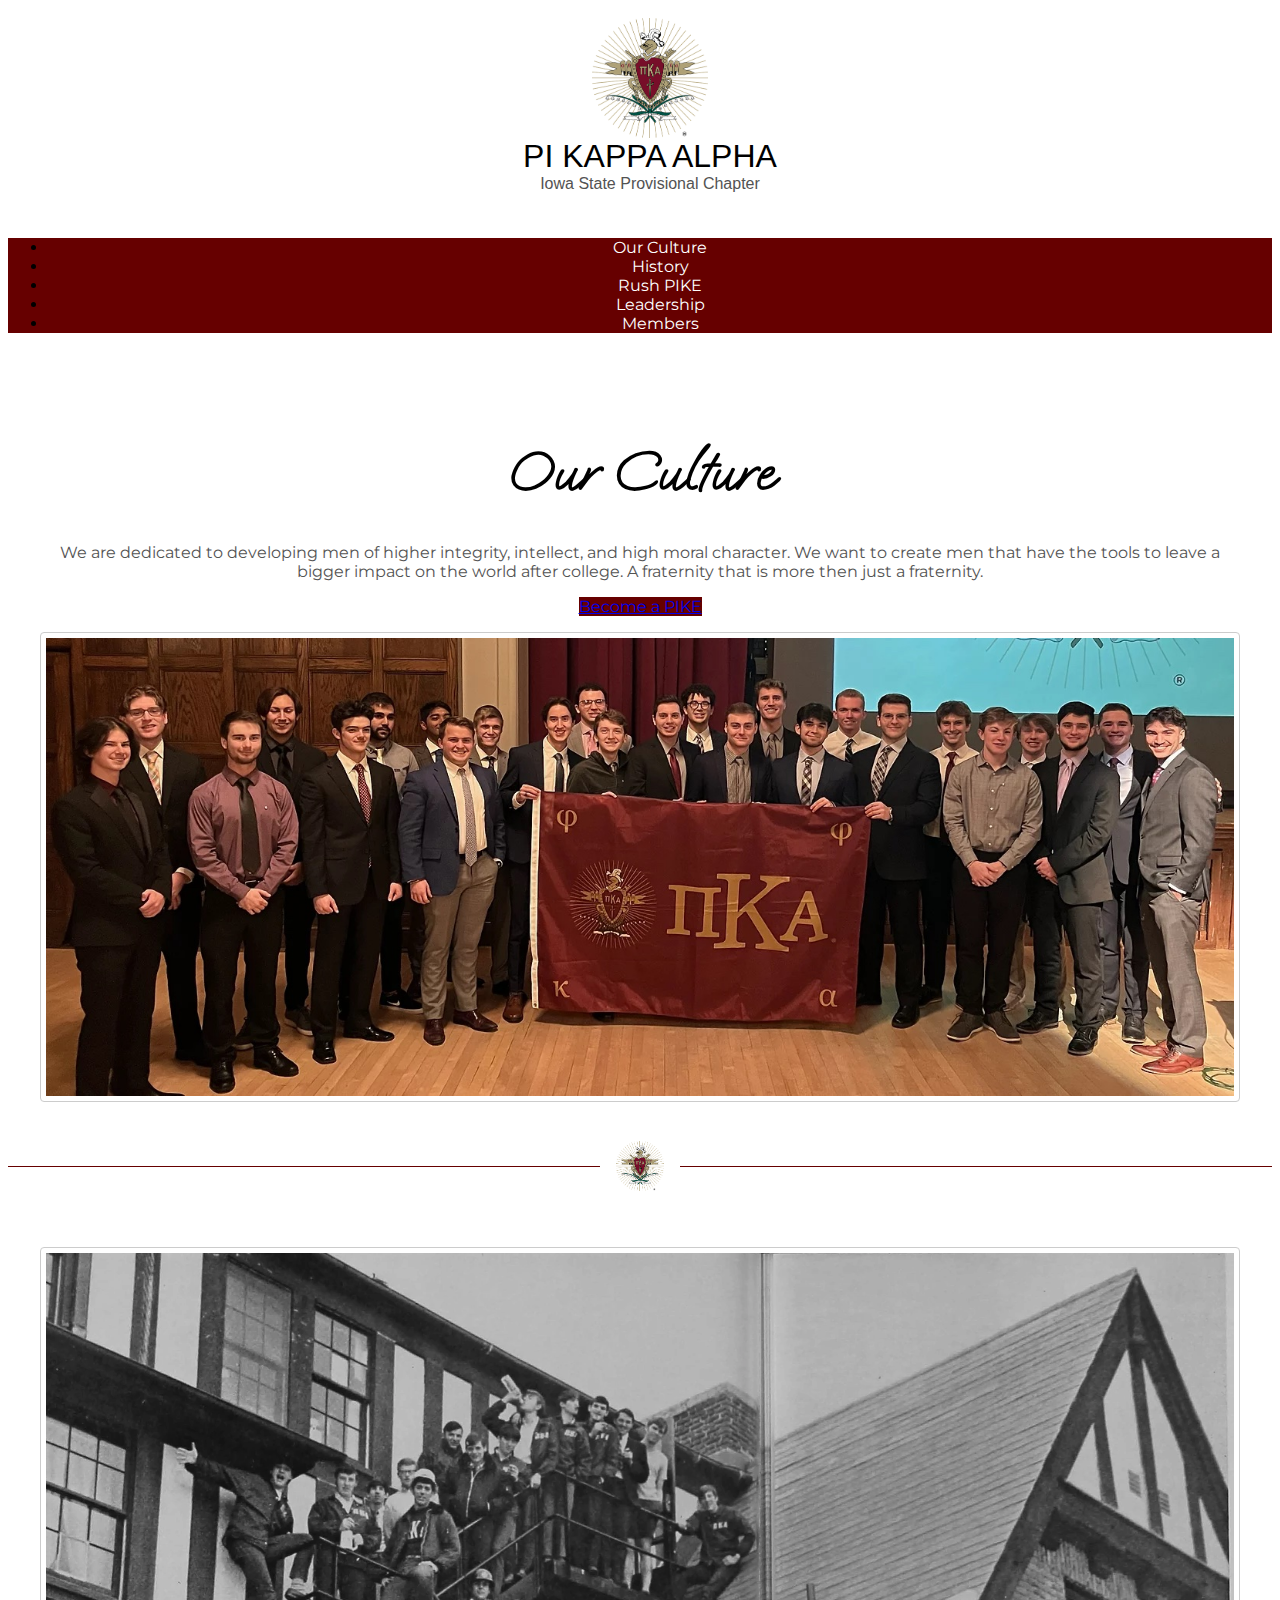
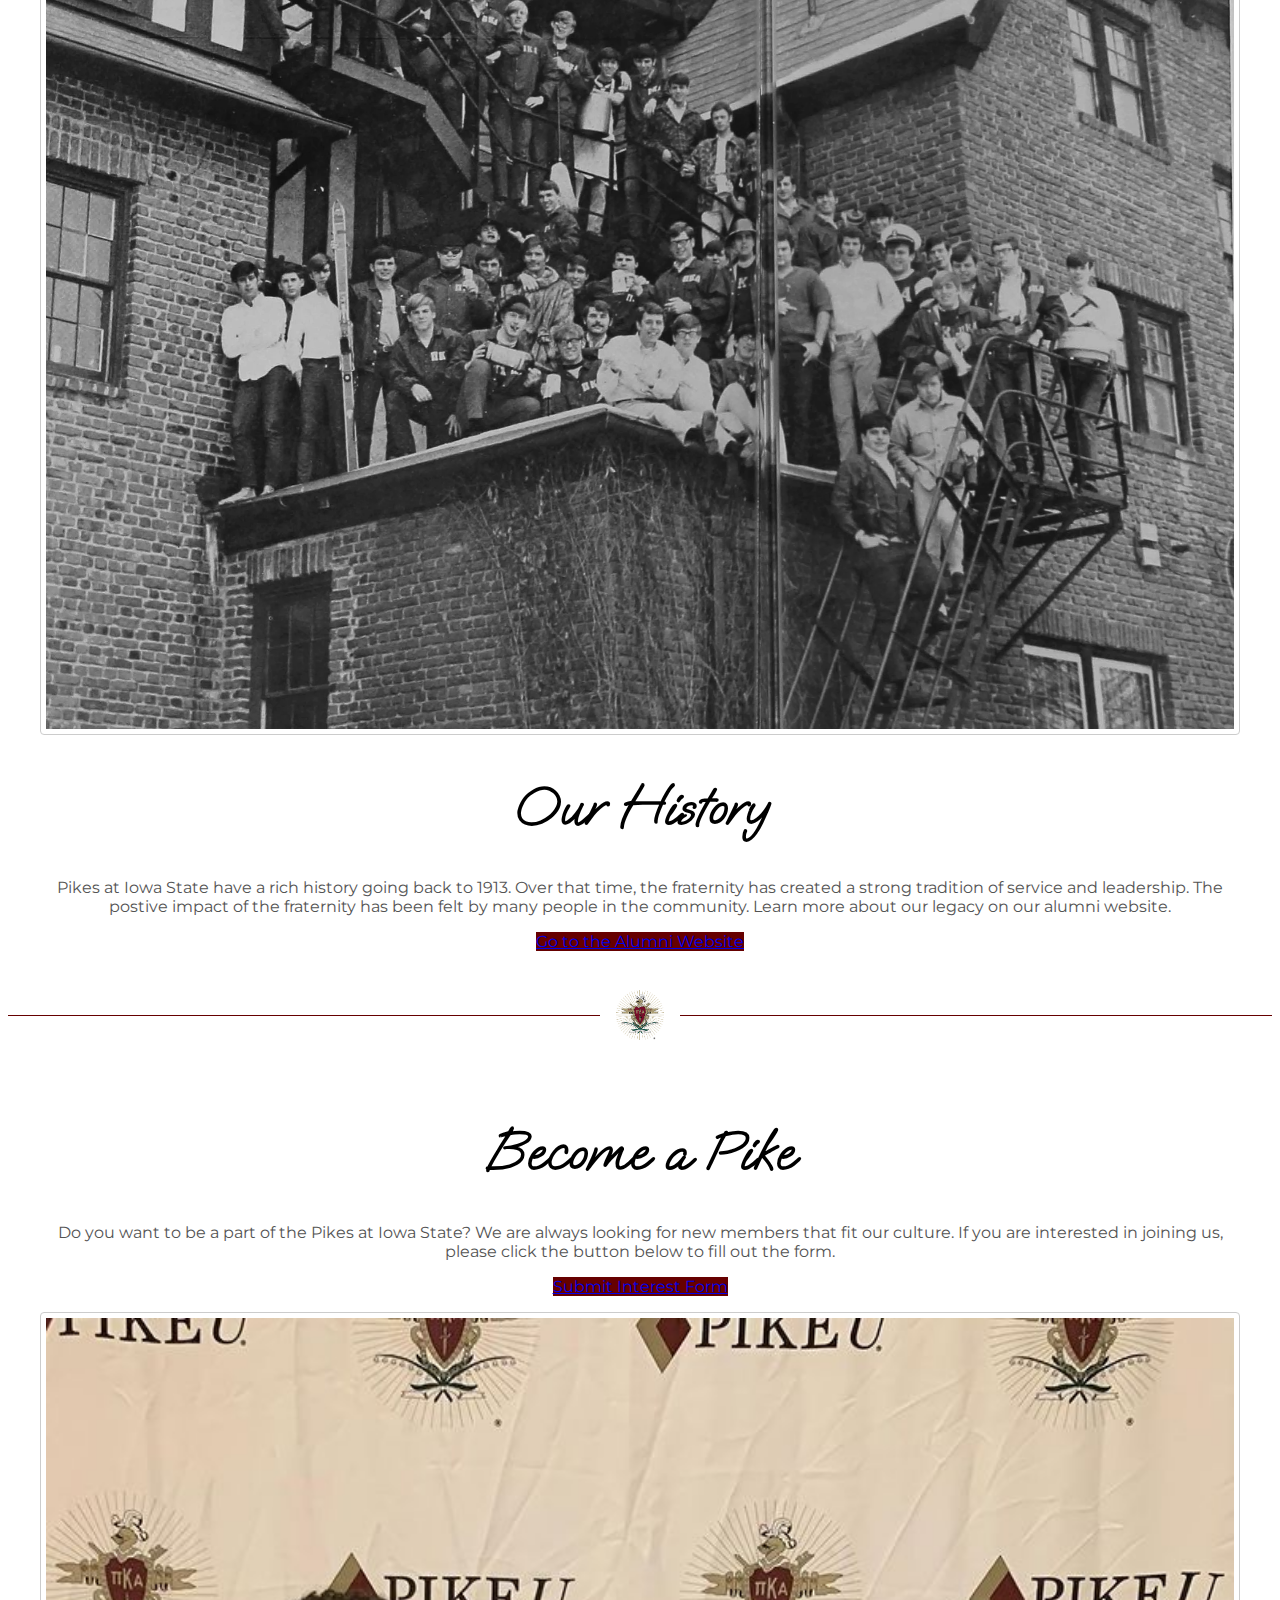
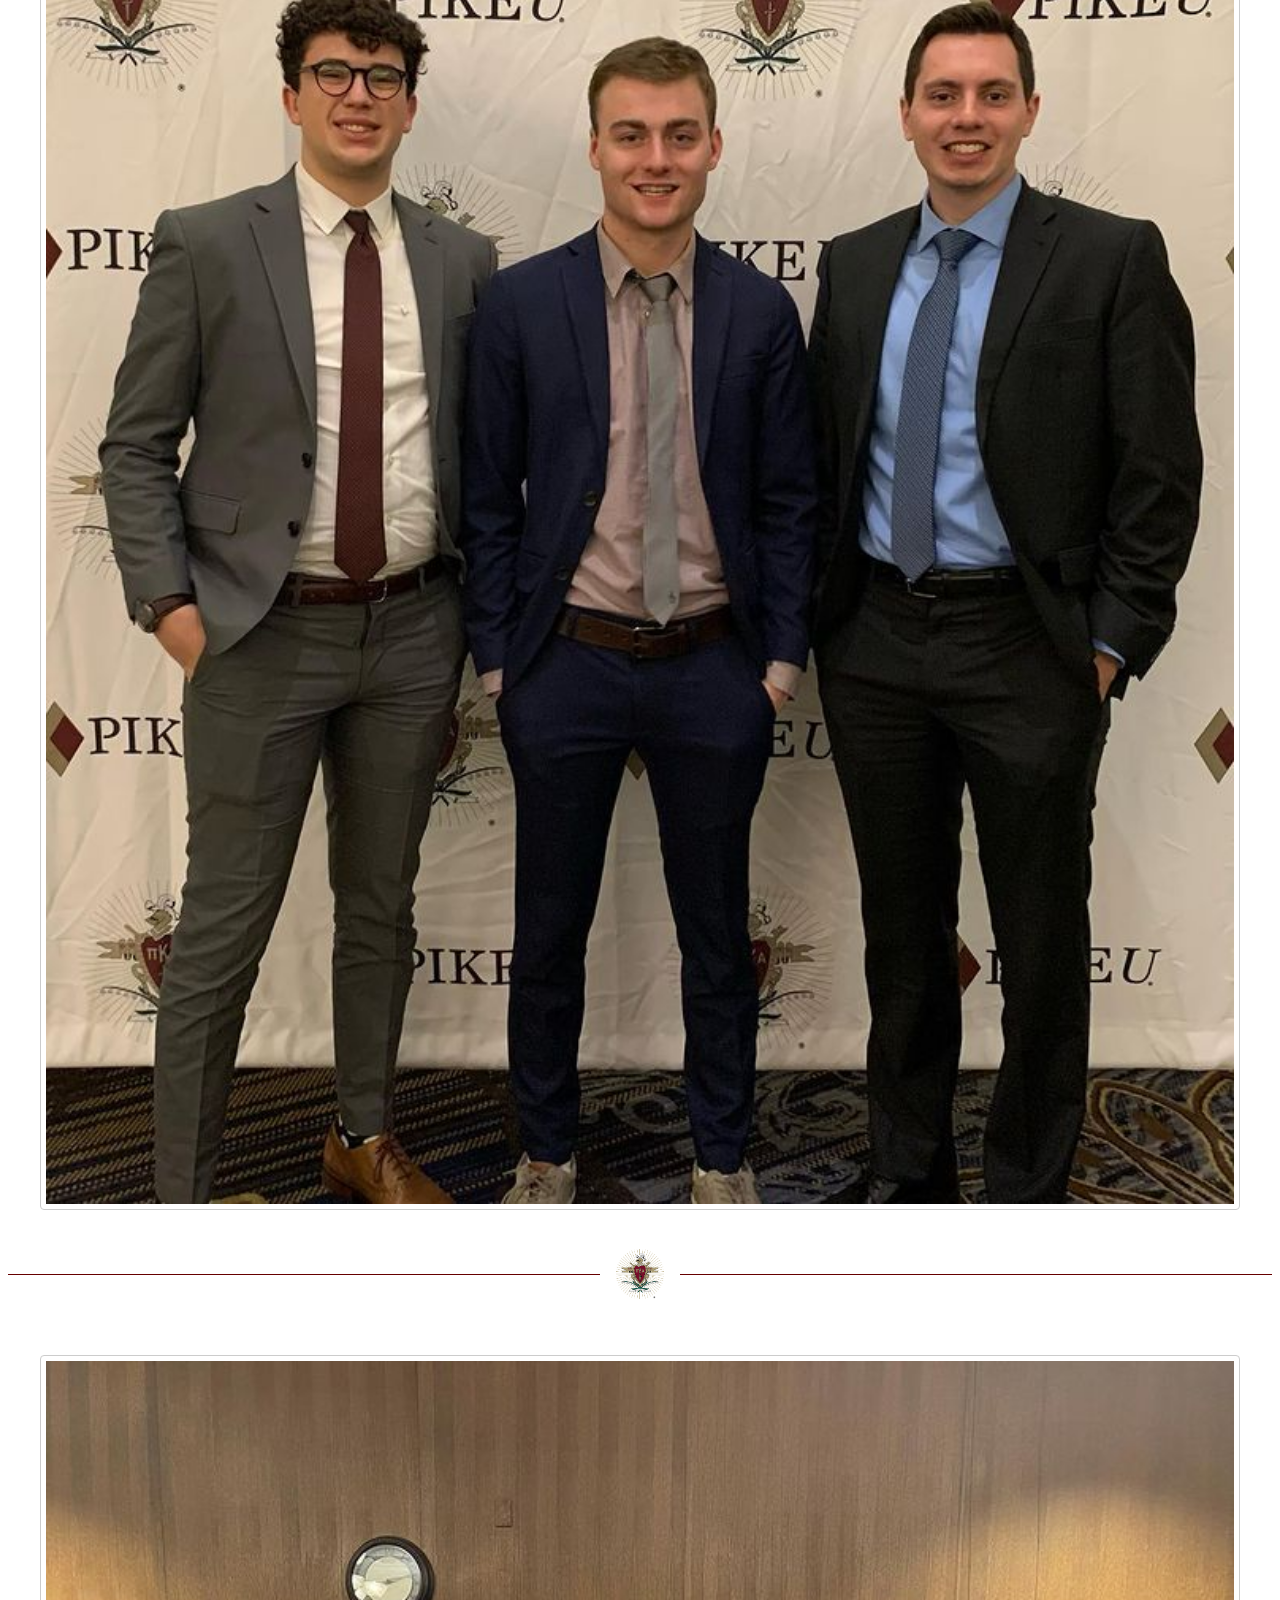
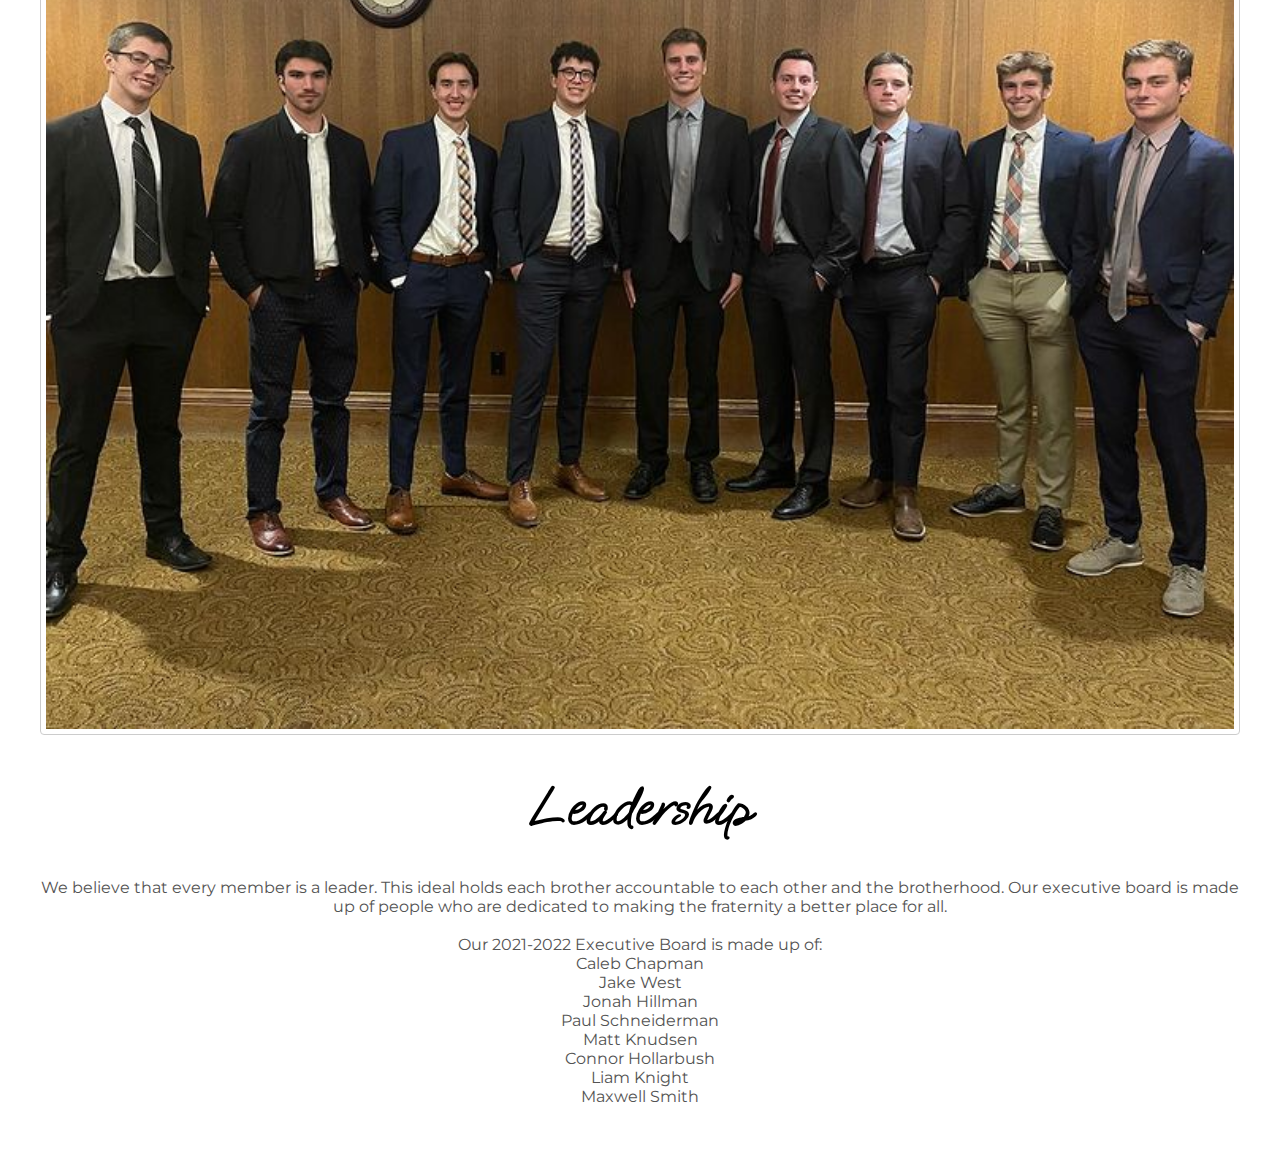
==== index.html @ b9a4a0d3 "Rename Index.html to index.html" ====
<!-- A simple website for  Pike Fraternity at Iowa State University  -->
<html style="scroll-behavior: smooth;">
    <head>
        <title>Pi Kappa Alpha Provisional Chapter at ISU</title>

        <link rel="shortcut icon" href="https://pikesweb.s3.amazonaws.com/content/20210223024238/Pikes_Favicon_Web%401x-1.png" type="image/x-icon" />

        <!-- These are librarys that help make the website work -->
        <!-- Bootstrap helps make the layout -->
        <script src="https://cdn.jsdelivr.net/npm/bootstrap@5.0.2/dist/js/bootstrap.bundle.min.js" integrity="sha384-MrcW6ZMFYlzcLA8Nl+NtUVF0sA7MsXsP1UyJoMp4YLEuNSfAP+JcXn/tWtIaxVXM" crossorigin="anonymous"></script>
        <link href="https://cdn.jsdelivr.net/npm/bootstrap@5.0.2/dist/css/bootstrap.min.css" rel="stylesheet" integrity="sha384-EVSTQN3/azprG1Anm3QDgpJLIm9Nao0Yz1ztcQTwFspd3yD65VohhpuuCOmLASjC" crossorigin="anonymous">

        <!-- This is the css file that helps make the website look good -->
        <link rel="stylesheet" type="text/css" href="style.css">

        <link rel="preconnect" href="https://fonts.googleapis.com">
<link rel="preconnect" href="https://fonts.googleapis.com">
<link rel="preconnect" href="https://fonts.gstatic.com" crossorigin>
<link href="https://fonts.googleapis.com/css2?family=Montserrat&family=Oooh+Baby&display=swap" rel="stylesheet">
    </head>

    <body>
        <div class="container header">
        <img class="header_img" src="./images/PiKappaAlpha.png" />
        <div class="header_pka">PI KAPPA ALPHA</div>
        <div class="header_isu">Iowa State Provisional Chapter</div>
        </div>
        <br />
        <!-- This is the navigation bar -->
        <nav class="navbar navbar-expand-lg">
            <div class="container">
        
        

                <ul class="navbar-nav mr-auto mx-auto">
                    <li class="nav-item active">
                        <a class="nav-link" href="#culture">Our Culture</span></a>
                    </li>
                    <li class="nav-item">
                        <a class="nav-link" href="#history">History</a>
                    </li>
                    <li class="nav-item">
                        <a class="nav-link" href="#join">Rush PIKE</a>
                    </li>
                    <li class="nav-item">
                        <a class="nav-link" href="#leadership">Leadership</a>
                    </li>
                    <li class="nav-item">
                        <a class="nav-link" href="https://login.omegafi.com/cas/login?apikey=fcccc403546c232424b8b469db077f14&login_apikey=fcccc403546c232424b8b469db077f14&org=pike&third_party=0&service=https%3A%2F%2Fmy.omegafi.com%2Fapps%2Fmyomegafi%2Flogin%2Flogin_post.php%3FUserName%3D%2A%2A%2A%26Password%3D%2A%2A%2A%26apikey%3Dfcccc403546c232424b8b469db077f14%26login_apikey%3Dfcccc403546c232424b8b469db077f14%26org%3Dpike%26third_party%3D0&ra=1">Members</a>
                    </li>
                </ul>
      
        </div>
        </nav>

        <!-- This is the main content of the page -->
        <br />  
        <div class="content">
        <div class="container">
            <div class="row">
                <div class="col-md-6 box">
                    <div id="culture" class="">
                    <h1>Our Culture</h1>
                    <p>
                        We are dedicated to developing men of higher integrity, intellect, and high moral character. We want to create men that have the tools to leave a bigger impact on the world after college. A fraternity that is more then just a fraternity.
                        </p>
                        <a class="btn btn-primary" href="#join" role="button">Become a PIKE</a>


                            </div>
                </div>

                <div class="col-md-6">
                    <div class="picture_frame">
                        <img class="picture" src="./images/meetpikes.jpg" />
                    </div>

                </div>
            </div>
            <div class="break"><img src="images/PiKappaAlpha.png" /> </div>

            <div class="row">
                <div class="col-md-6">
                    <div class="picture_frame">
                        <img class="picture" src="./images/history.png" />
                    </div>

                </div>
                <div class="col-md-6 box">
                    <div id="history" class="">
                    <h1>Our History</h1>
                    <p>
                        Pikes at Iowa State have a rich history going back to 1913. Over that time, the fraternity has created a strong tradition of service and leadership. The postive impact of the fraternity has been felt by many people in the community. Learn more about our legacy on our alumni website.
                    </p>
                        <a class="btn btn-primary" href="https://www.alphaphialums.com/our-legacy" role="button">Go to the Alumni Website</a>
                      
                            </div>
                </div>

            
            </div>
<div class="break"><img src="images/PiKappaAlpha.png" /> </div>
            <div class="row">
                <div class="col-md-6 box">
                    <div id="join" class="">
                    <h1>Become a Pike</h1>
                    <p>
                        Do you want to be a part of the Pikes at Iowa State? We are always looking for new members that fit our culture. If you are interested in joining us, please click the button below to fill out the form.
                    </p>
                        <a class="btn btn-primary" href="https://forms.gle/dJqxvVX2QPGEYVD58" role="button">Submit Interest Form</a>
                      
                            </div>
                </div>

                <div class="col-md-6">
                    <div class="picture_frame">
                        <img class="picture" src="./images/pikeu.jpg" />
                    </div>

                </div>
            </div>
            <div class="break"><img src="images/PiKappaAlpha.png" /> </div>

            <div class="row">
                <div class="col-md-6">
                    <div class="picture_frame">
                        <img class="picture" src="./images/leaders.jpg" />
                    </div>

                </div>
                
                <div class="col-md-6 box">
                    <div  id="leadership" class="">
                    <h1>Leadership</h1>
                    <p>
                        We believe that every member is a leader. This ideal holds each brother accountable to each other and the brotherhood. Our executive board is made up of people who are dedicated to making the fraternity a better place for all. <br />
                        <br />
                        Our 2021-2022 Executive Board is made up of:<br />
                        Caleb Chapman<br />
                        Jake West<br />
                        Jonah Hillman<br />
                        Paul Schneiderman<br />
                        Matt Knudsen<br />
                        Connor Hollarbush<br />
                        Liam Knight<br />
                        Maxwell Smith<br />

                    </p>
                      
                            </div>
                </div>

          
            </div>
        </div>
    </div>
    </body>
---- style.css ----
.navbar{
    background-color: #660000;
    text-align: center;
    
}
.navbar a{
    color: white;
    text-decoration: none;
    padding: 5px;
}
.header{
    text-align: center;
    padding: 10px;
    width: 100%;

    /* center */
}
.header_img{
        margin: 0 auto;
        height: 120px;
}
.header_pka{
    font-size: 2em;
    color: rgb(0, 0, 0);
    font-family: 'Helvetica Neue', sans-serif;
    font-weight: 400;
    width: 100%;
}

.header_isu{
    font-size: 1em;
    color: rgb(83, 83, 83);
    font-family: 'Helvetica Neue', sans-serif;
    font-weight: 300;
    width: 100%;
}
.content .row{
    text-align: center;
    padding: 2em;
}


.content p{
    color:rgb(83, 83, 83);
}

.content h1{
    font-family: 'Oooh Baby', cursive;
   
}

body { 
    font-family: "Montserrat", sans-serif;
}
html {
    scroll-behavior: smooth;
  }
  html:focus-within {
    scroll-behavior: smooth;
  }

  .break {
    display: block;
    margin: 0.5em 0;
    width: 100%;
    background-color: #660000;
    line-height: 50;
    height: 1px;
    text-align: center;
    position: relative;
    margin-top: 2em;
    margin-bottom: 2em;
  }
  .break img {
    width: auto;
    height: 50px;
    position: relative;
    margin: 0 auto;
    top: -25px;
    background-color: #ffffff;
    padding-left: 1em;
    padding-right: 1em;
  }
.picture_frame {
    width: 100%;
    height: auto;
    border: 1px solid #ccc;
    border-radius: 4px;
    padding: 5px;
    box-sizing: border-box;

    margin-top: 1em;
}
.picture_frame img {
    width: 100%;
    height: auto;
    
}

.box{
    display: flex;

    
    align-items: center; /* align vertical */
}

.content h1{
    font-size: 3.5em
}
.btn-primary{
    background-color: #660000;
    border-color: #660000;
}

.btn-primary:hover{
    background-color: #330101;
    border-color: #330101;
}

.nav-link:hover{
    color: #bb4949;
}
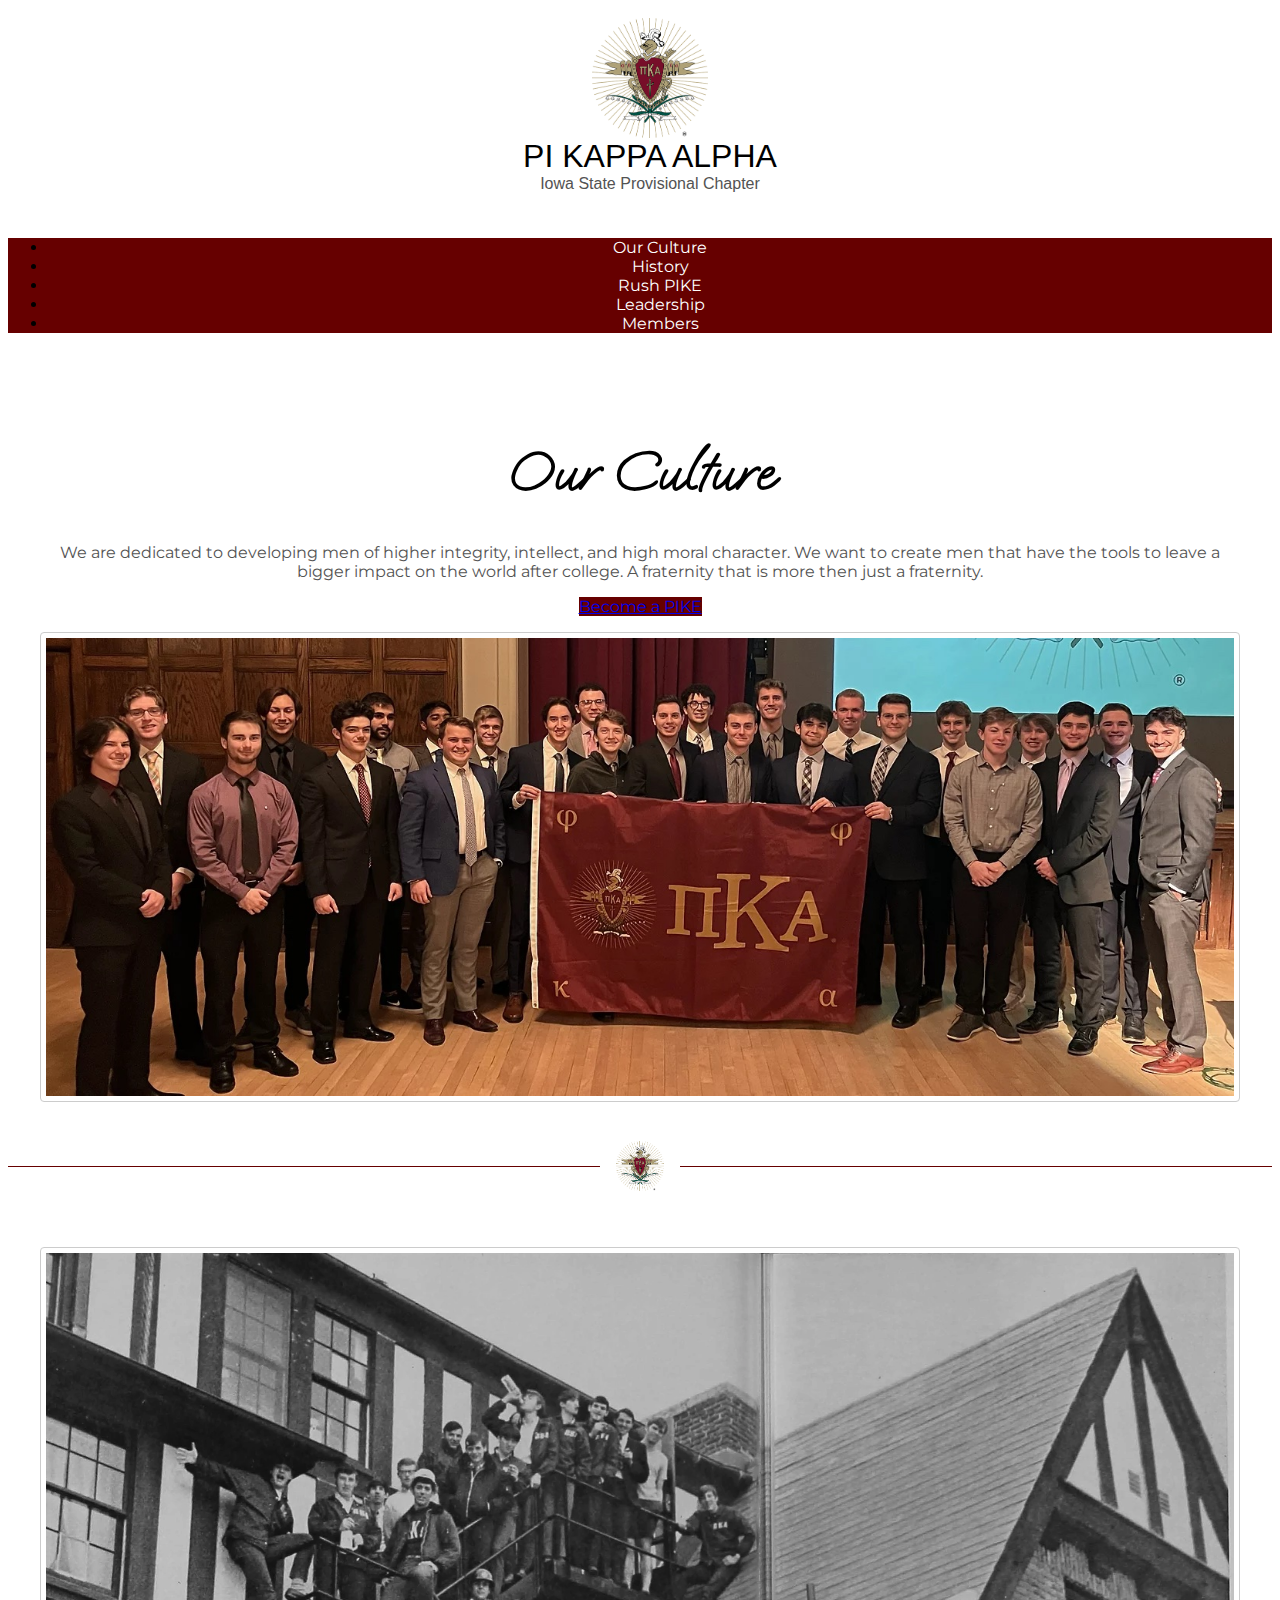
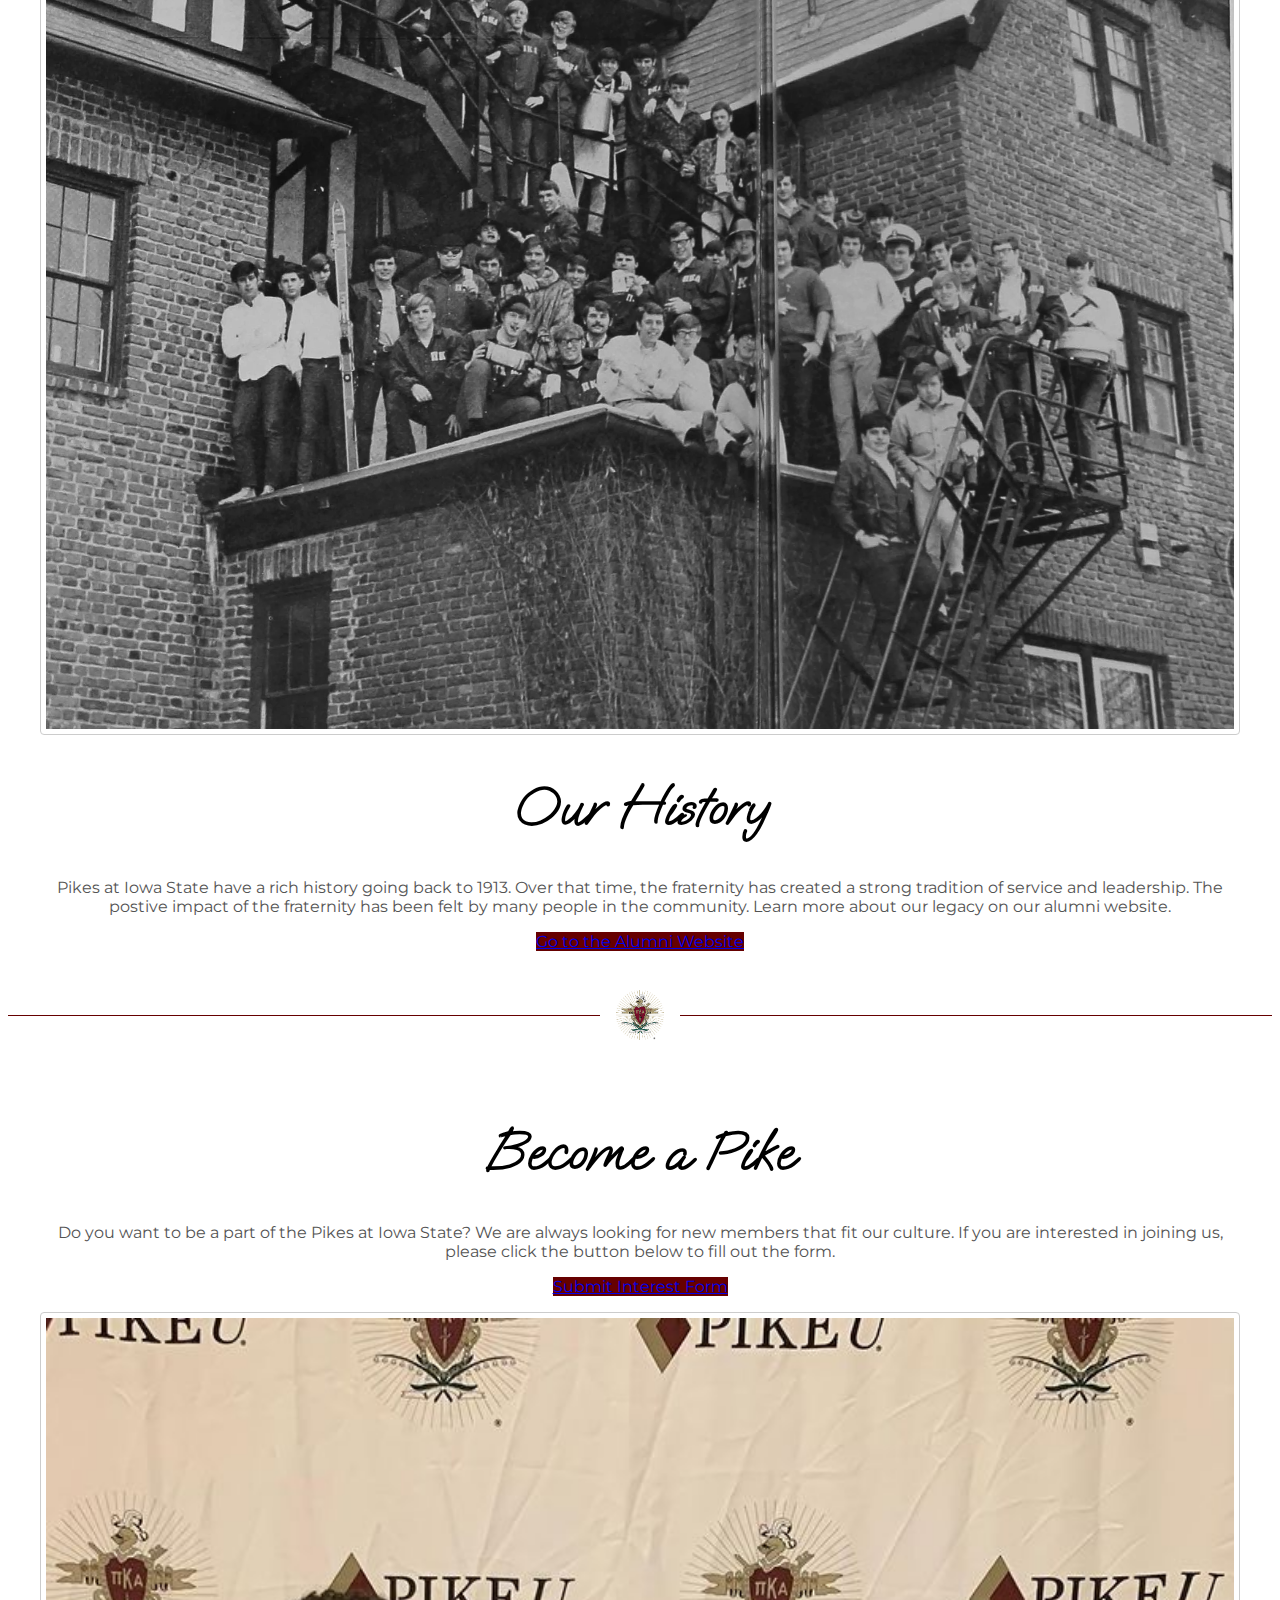
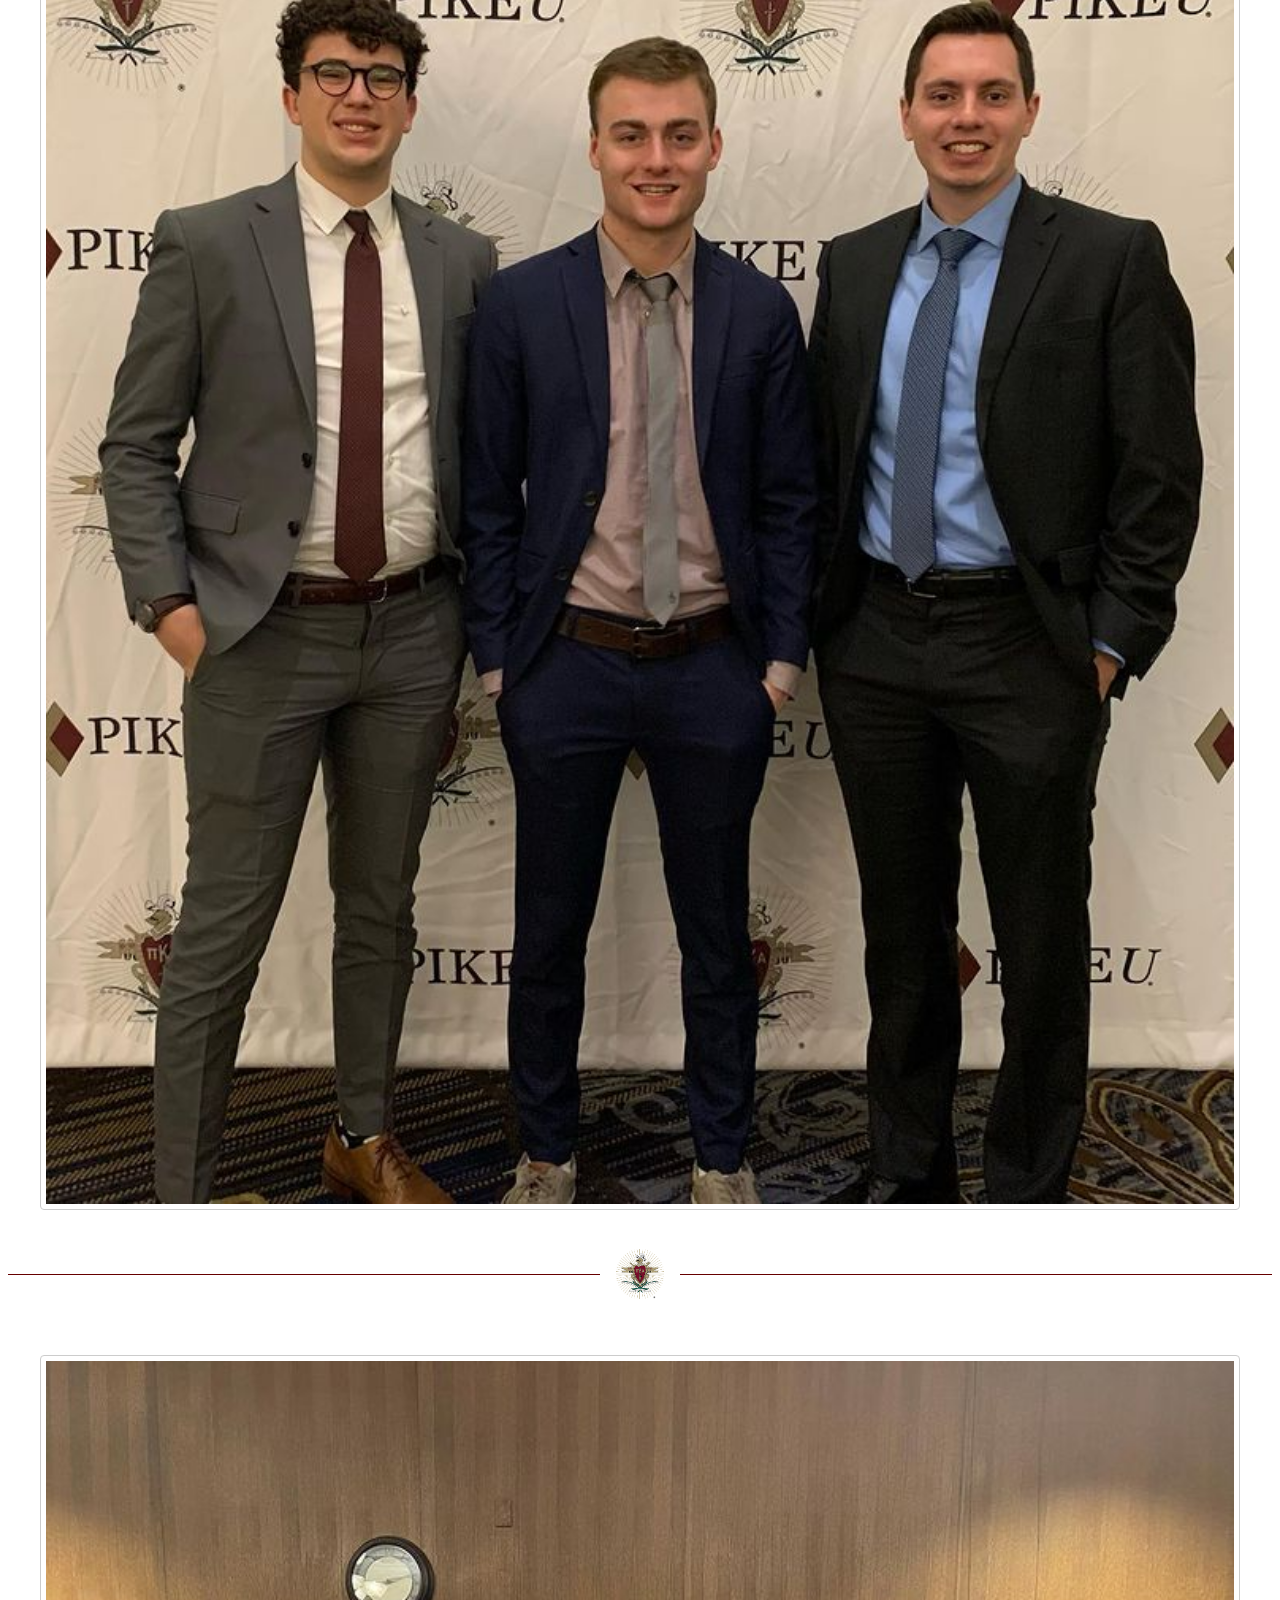
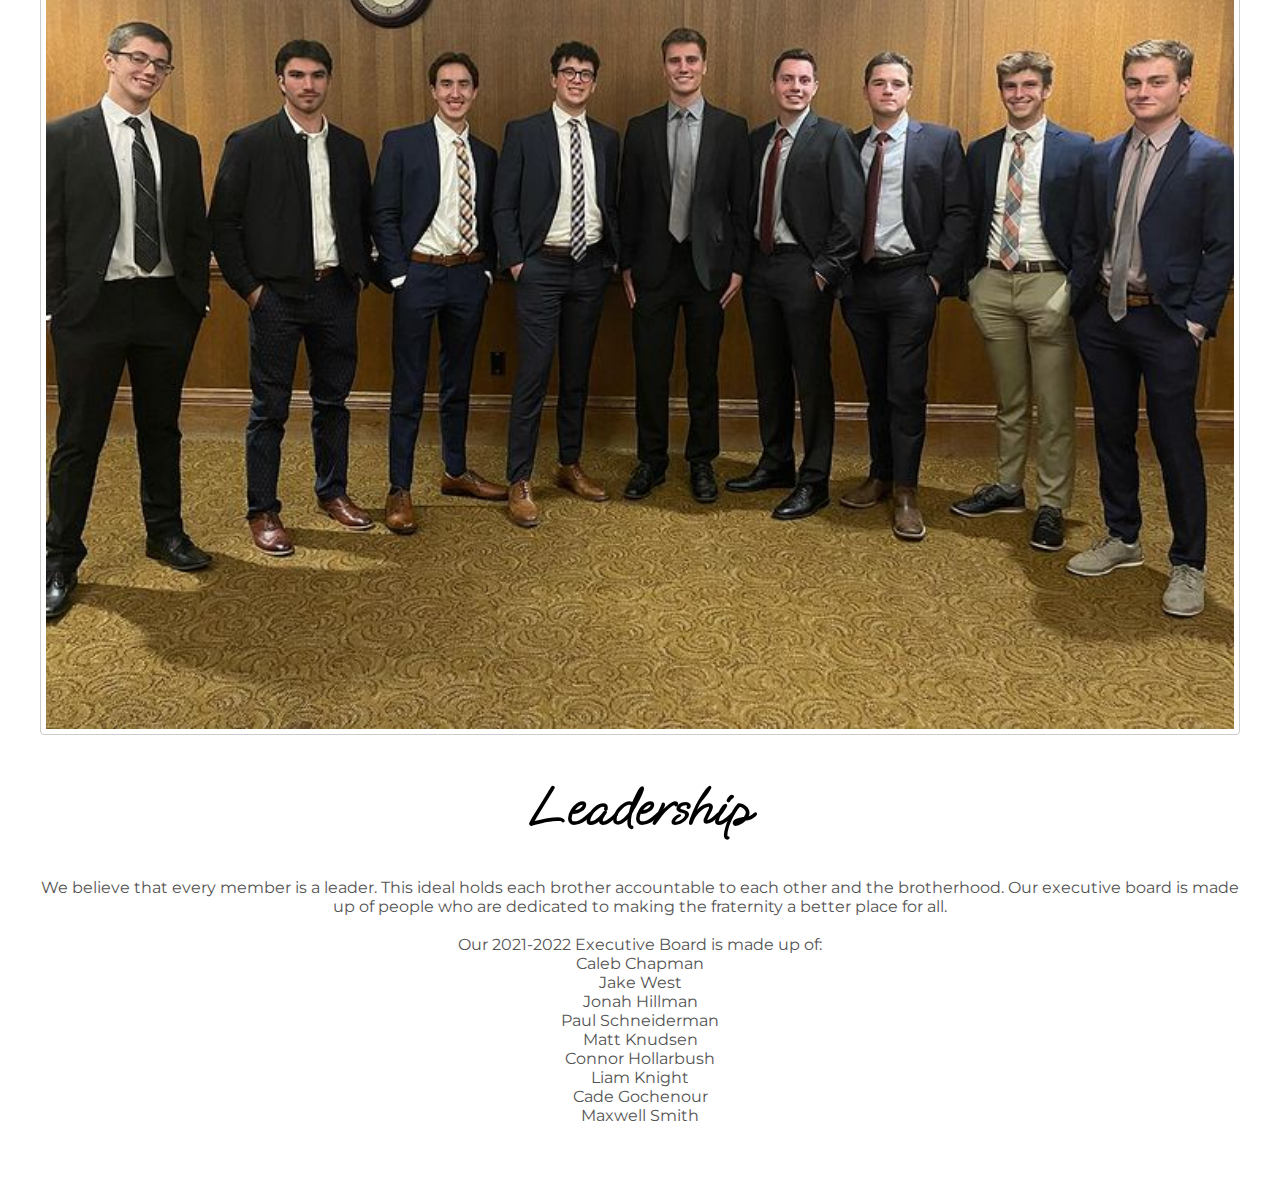
==== commit 0d8ef3be: "add cade name" ====
--- a/index.html
+++ b/index.html
@@ -1,6 +1,8 @@
 <!-- A simple website for  Pike Fraternity at Iowa State University  -->
 <html style="scroll-behavior: smooth;">
     <head>
+        <meta name="viewport" content="width=device-width, initial-scale=1.0">
+
         <title>Pi Kappa Alpha Provisional Chapter at ISU</title>
 
         <link rel="shortcut icon" href="https://pikesweb.s3.amazonaws.com/content/20210223024238/Pikes_Favicon_Web%401x-1.png" type="image/x-icon" />
@@ -143,6 +145,7 @@
                         Matt Knudsen<br />
                         Connor Hollarbush<br />
                         Liam Knight<br />
+                        Cade Gochenour<br />
                         Maxwell Smith<br />
 
                     </p>
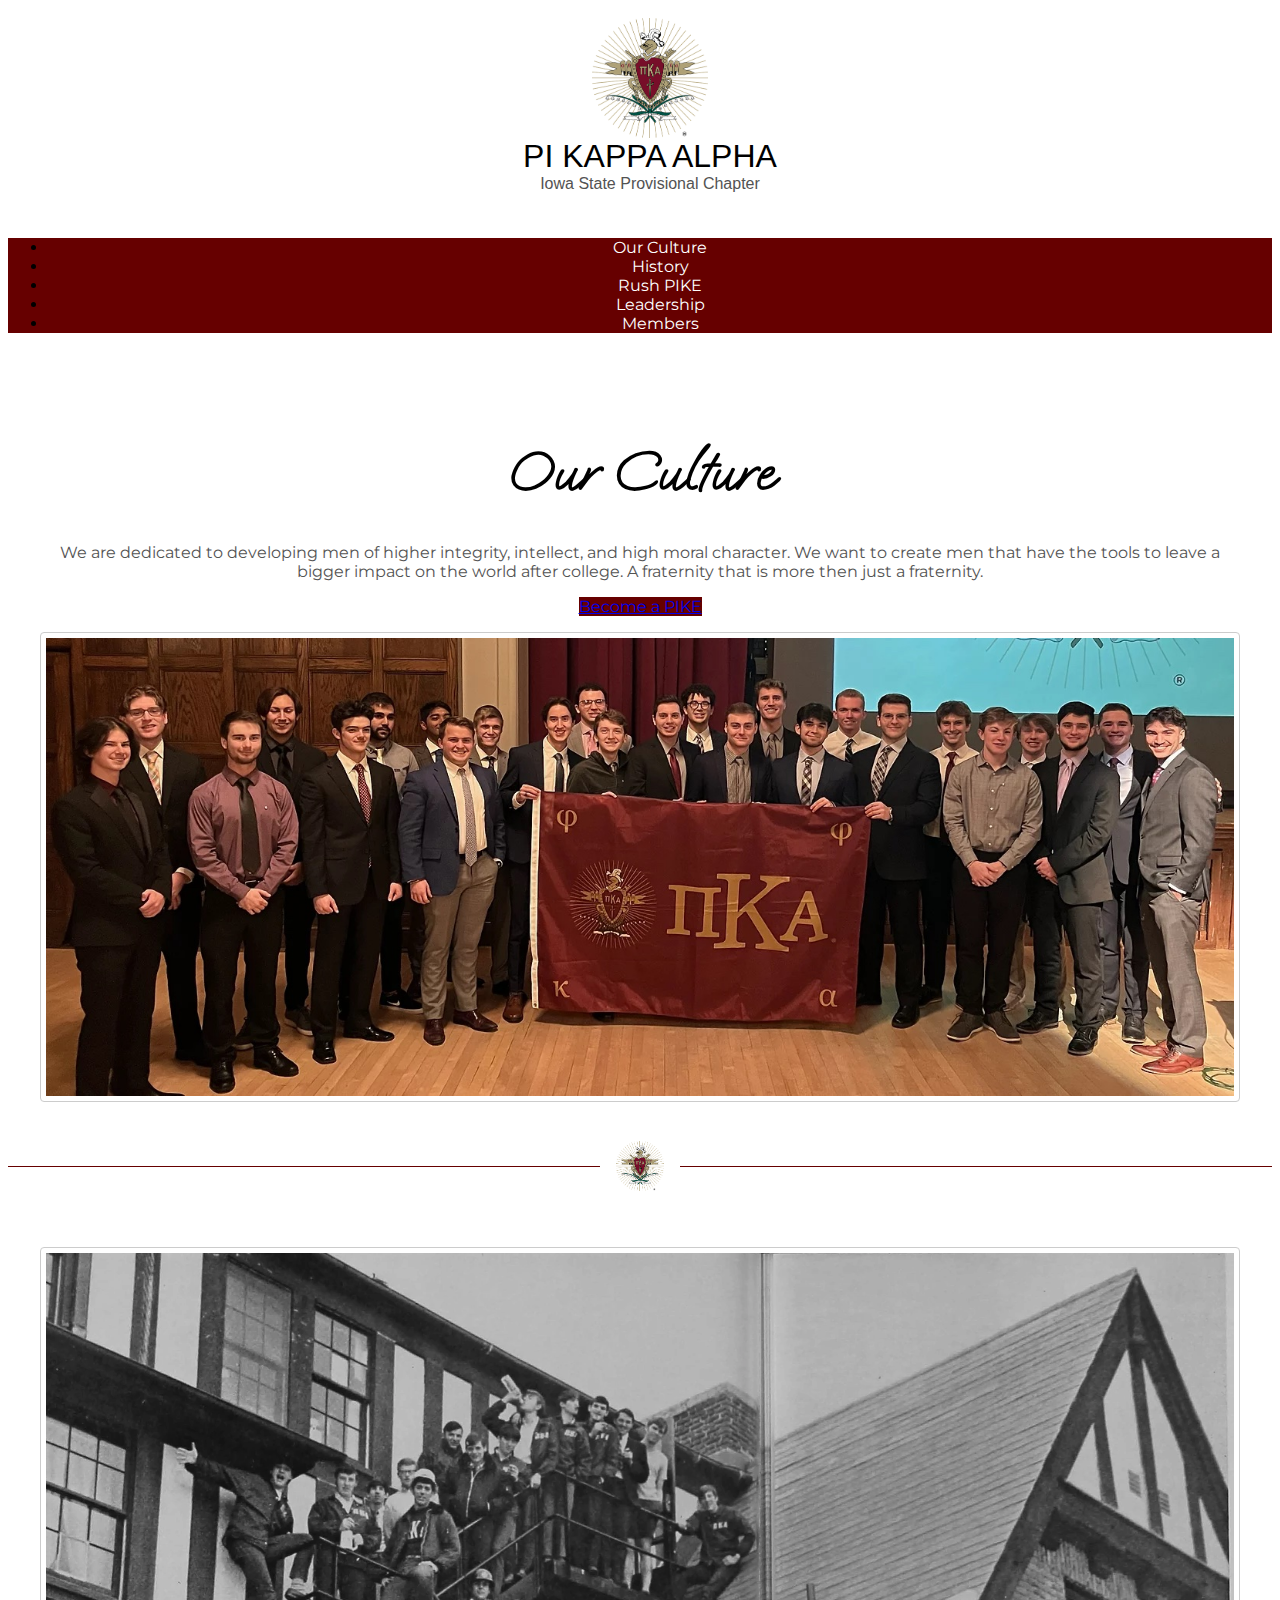
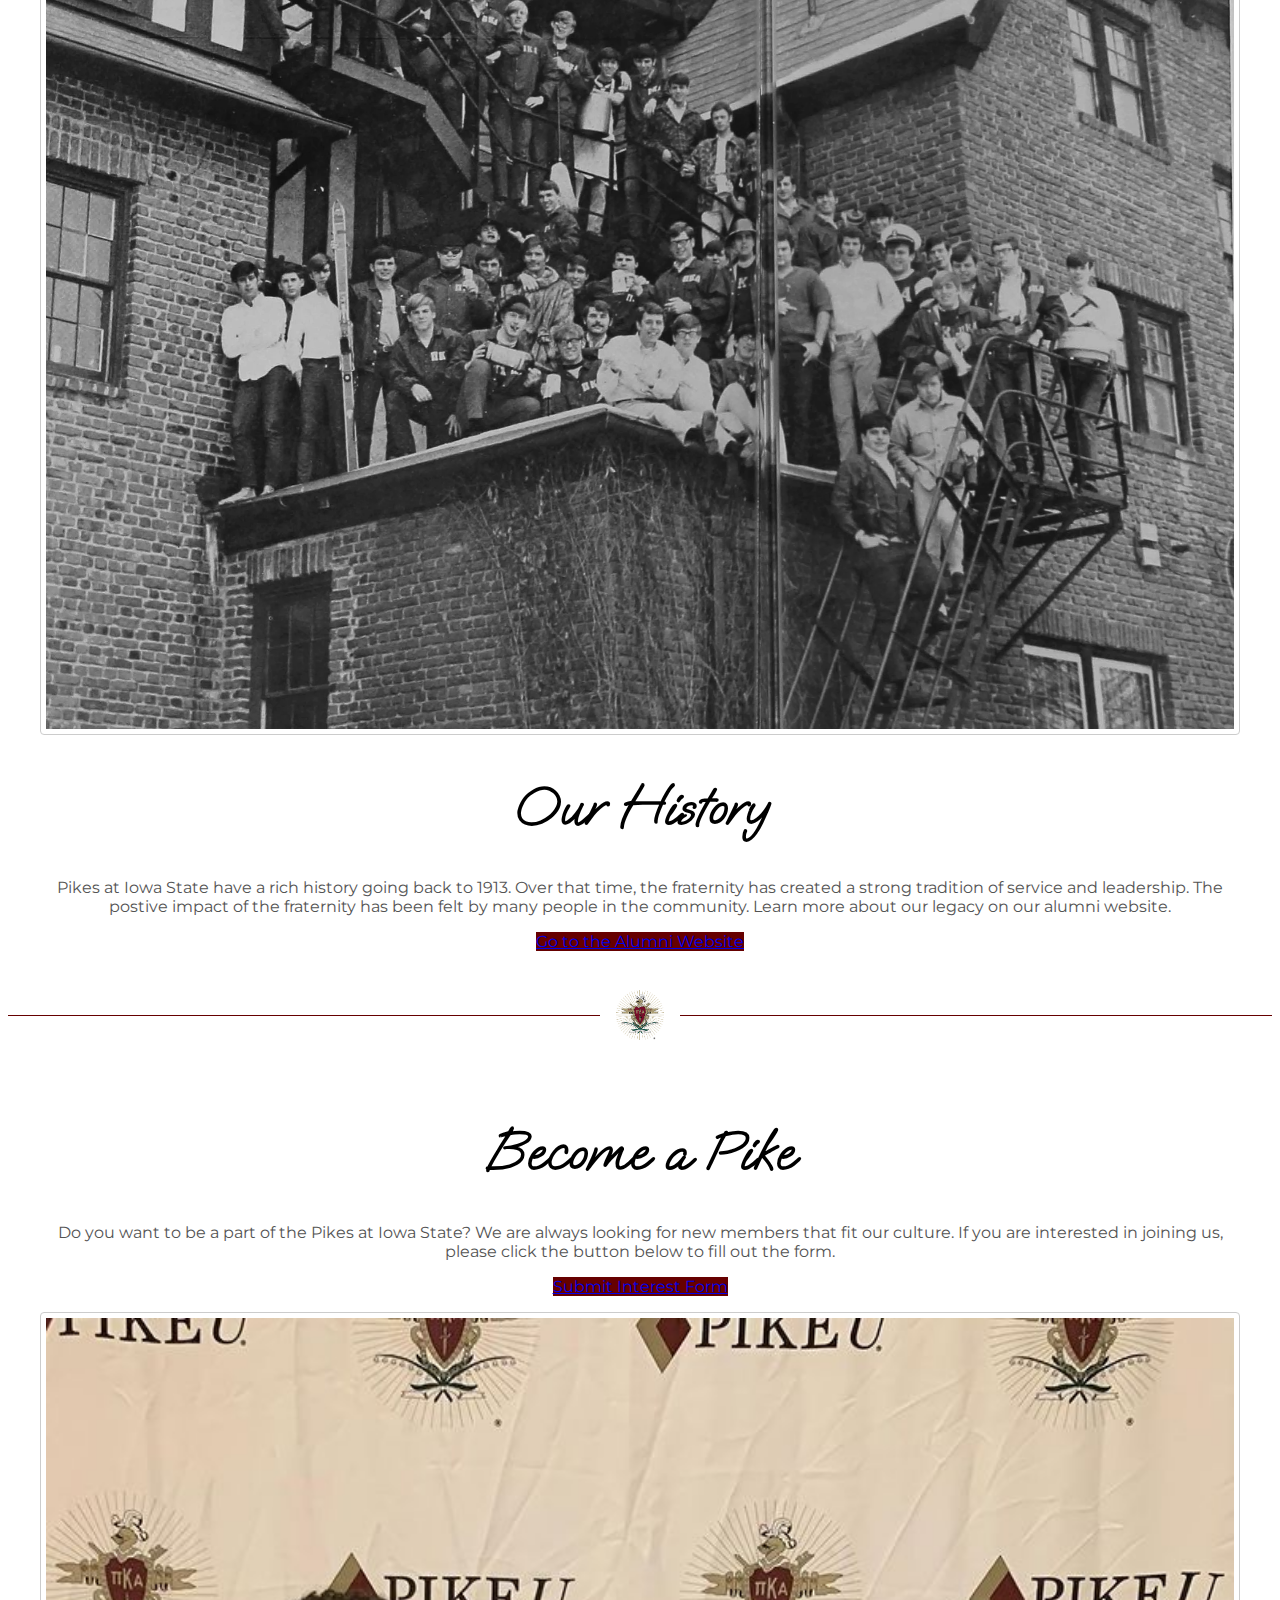
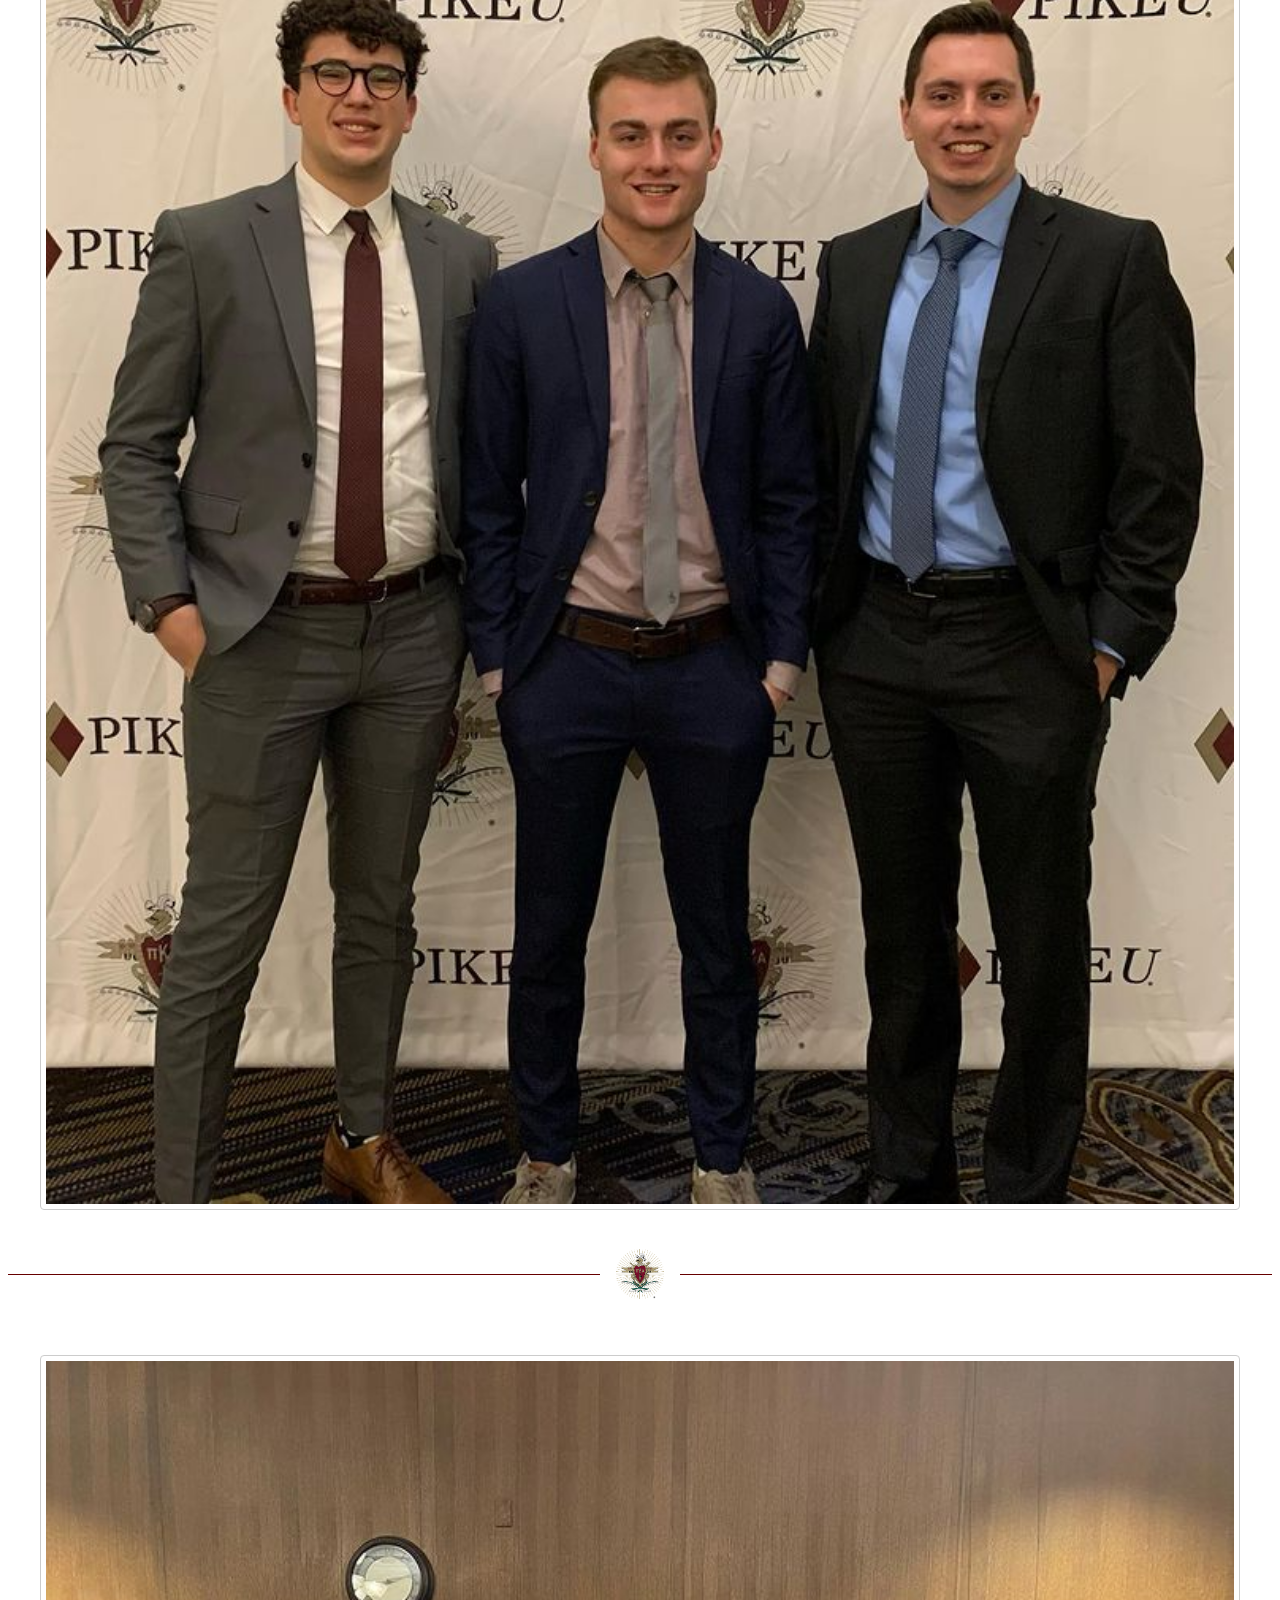
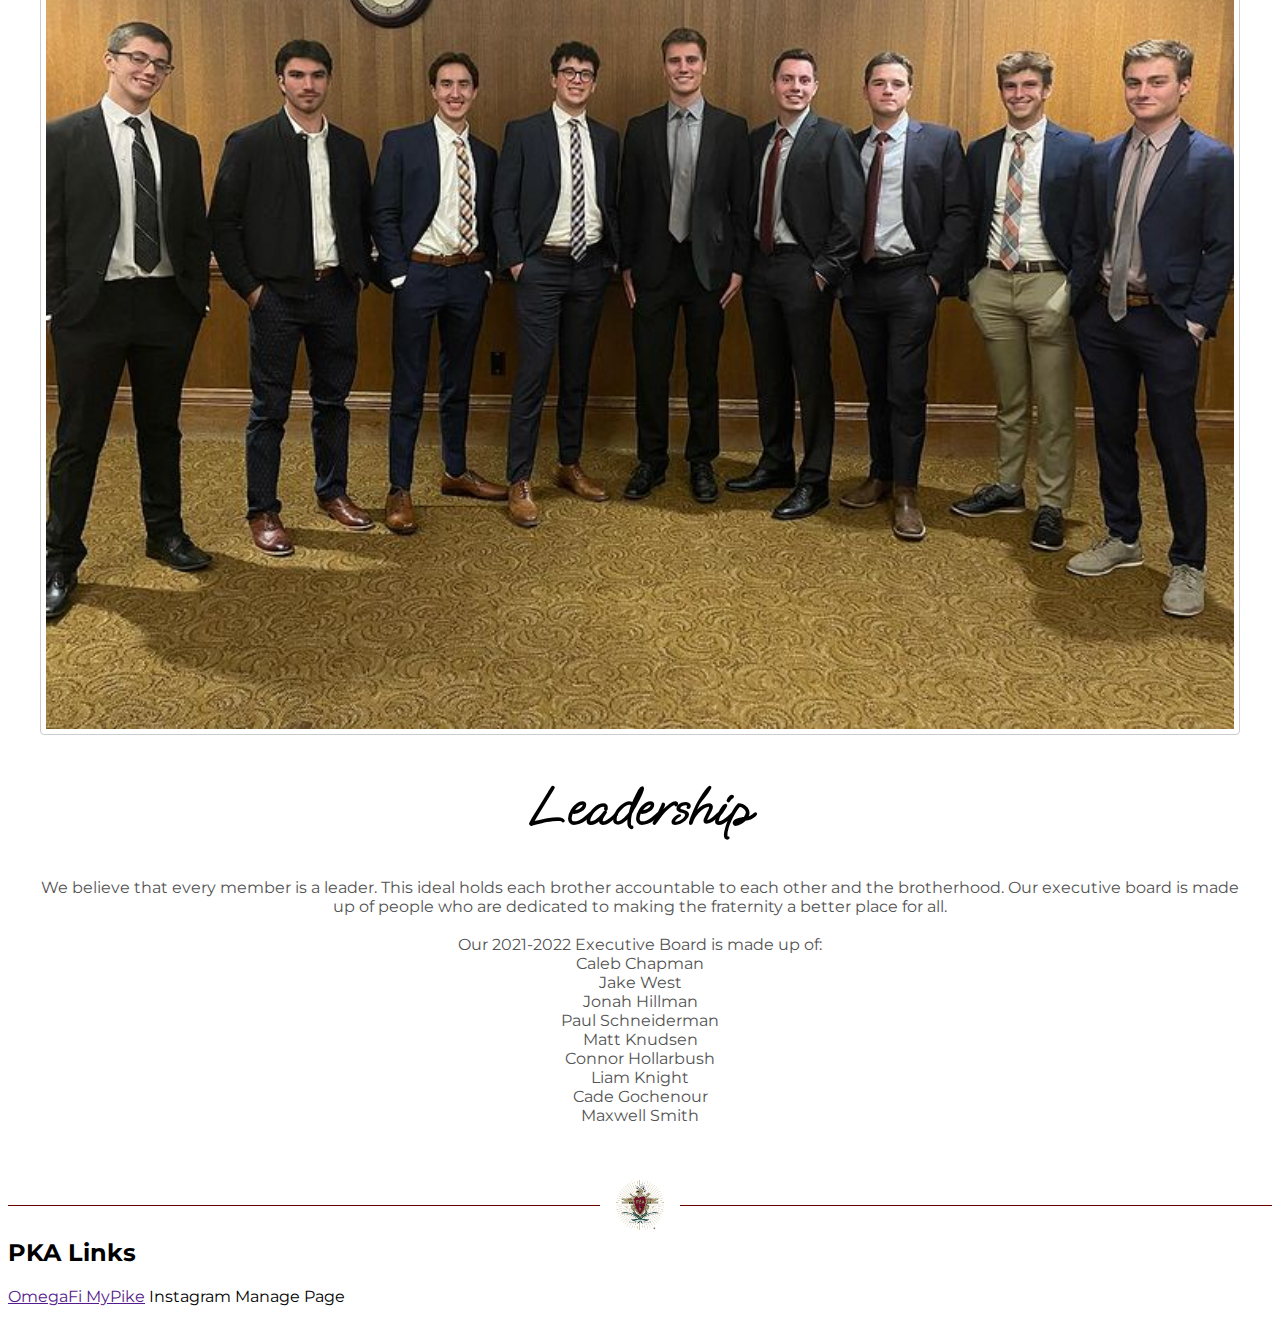
==== commit 80b6dc72: "updates to stuff" ====
--- a/index.html
+++ b/index.html
@@ -48,7 +48,7 @@
                         <a class="nav-link" href="#leadership">Leadership</a>
                     </li>
                     <li class="nav-item">
-                        <a class="nav-link" href="https://login.omegafi.com/cas/login?apikey=fcccc403546c232424b8b469db077f14&login_apikey=fcccc403546c232424b8b469db077f14&org=pike&third_party=0&service=https%3A%2F%2Fmy.omegafi.com%2Fapps%2Fmyomegafi%2Flogin%2Flogin_post.php%3FUserName%3D%2A%2A%2A%26Password%3D%2A%2A%2A%26apikey%3Dfcccc403546c232424b8b469db077f14%26login_apikey%3Dfcccc403546c232424b8b469db077f14%26org%3Dpike%26third_party%3D0&ra=1">Members</a>
+                        <a class="nav-link" href="linkTree.html">Members</a>
                     </li>
                 </ul>
       
@@ -155,6 +155,15 @@
 
           
             </div>
+
+            <div class="break"><img src="images/PiKappaAlpha.png" /> </div>
+
+            <h2>PKA Links</h2>
+            <a href="">OmegaFi MyPike</a>
+            <a>Instagram</a>
+            <a>Manage Page</a>
         </div>
     </div>
+    <br />
+
     </body>
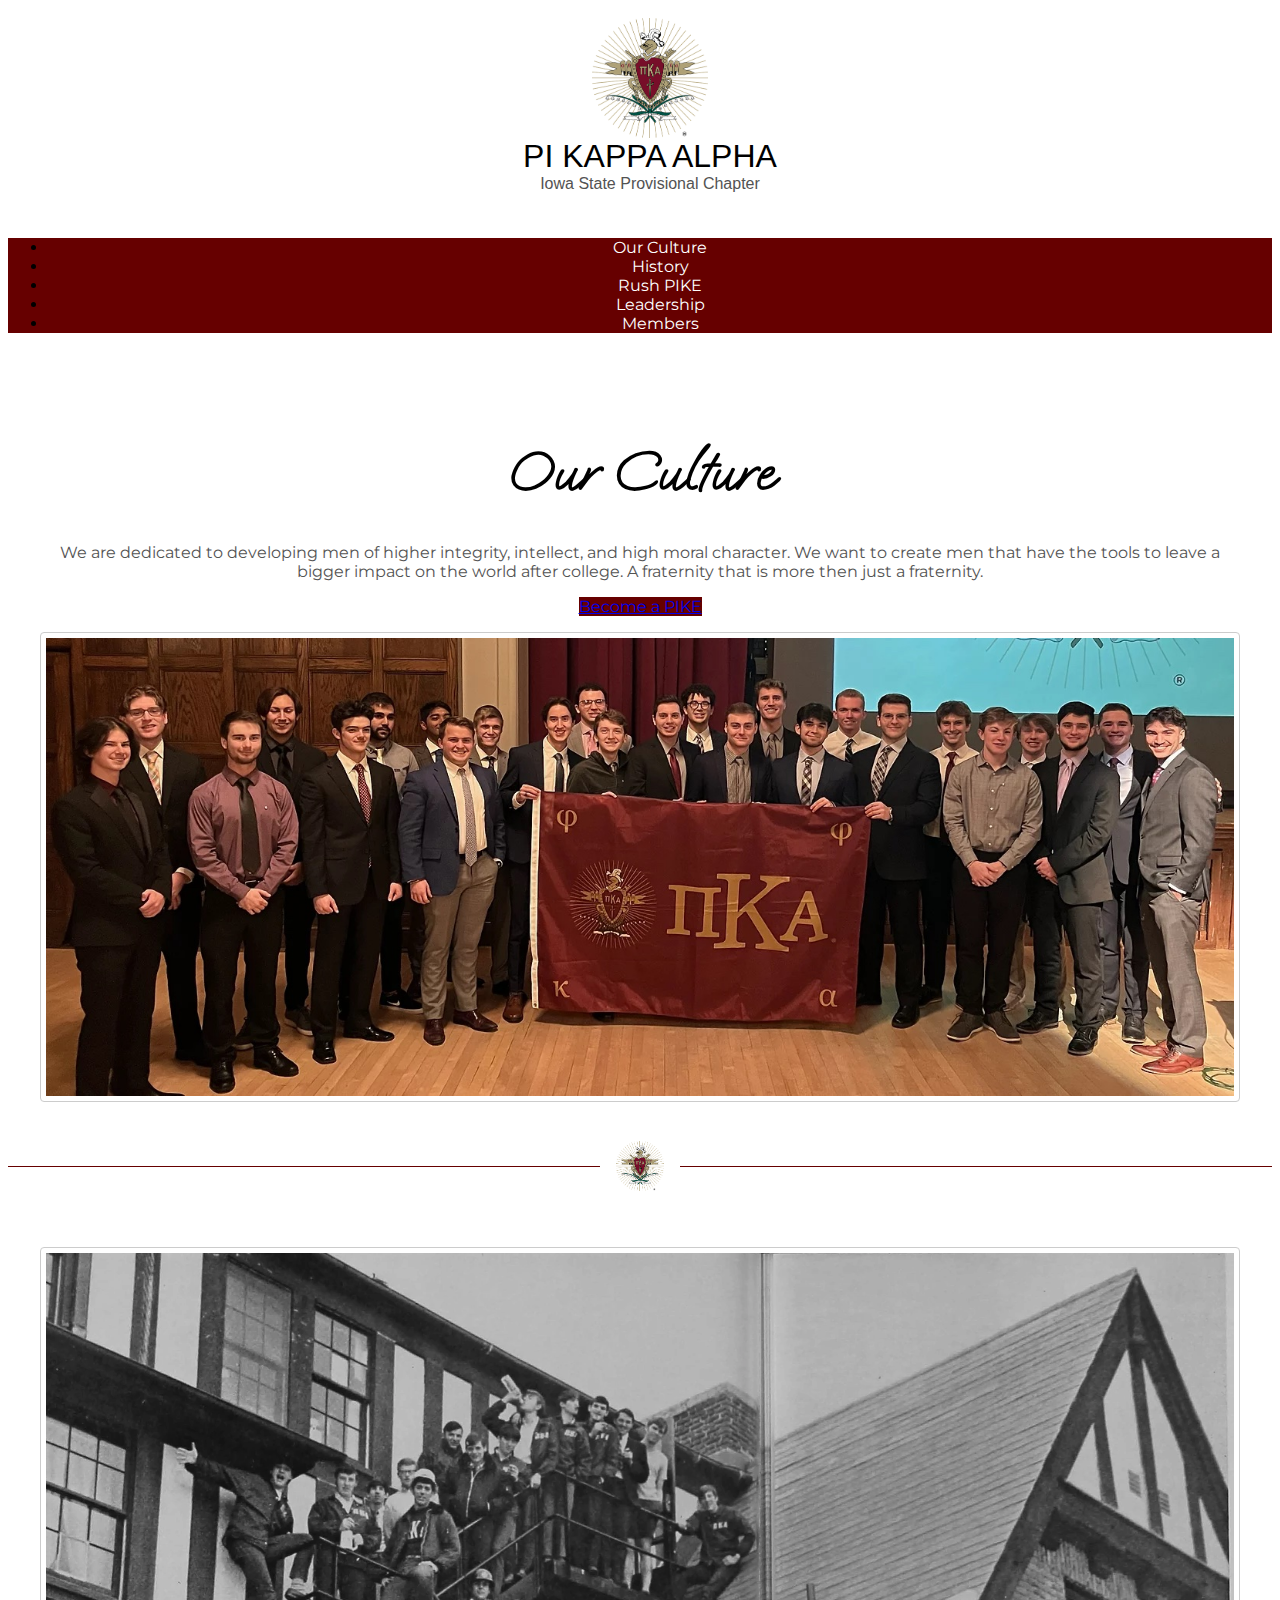
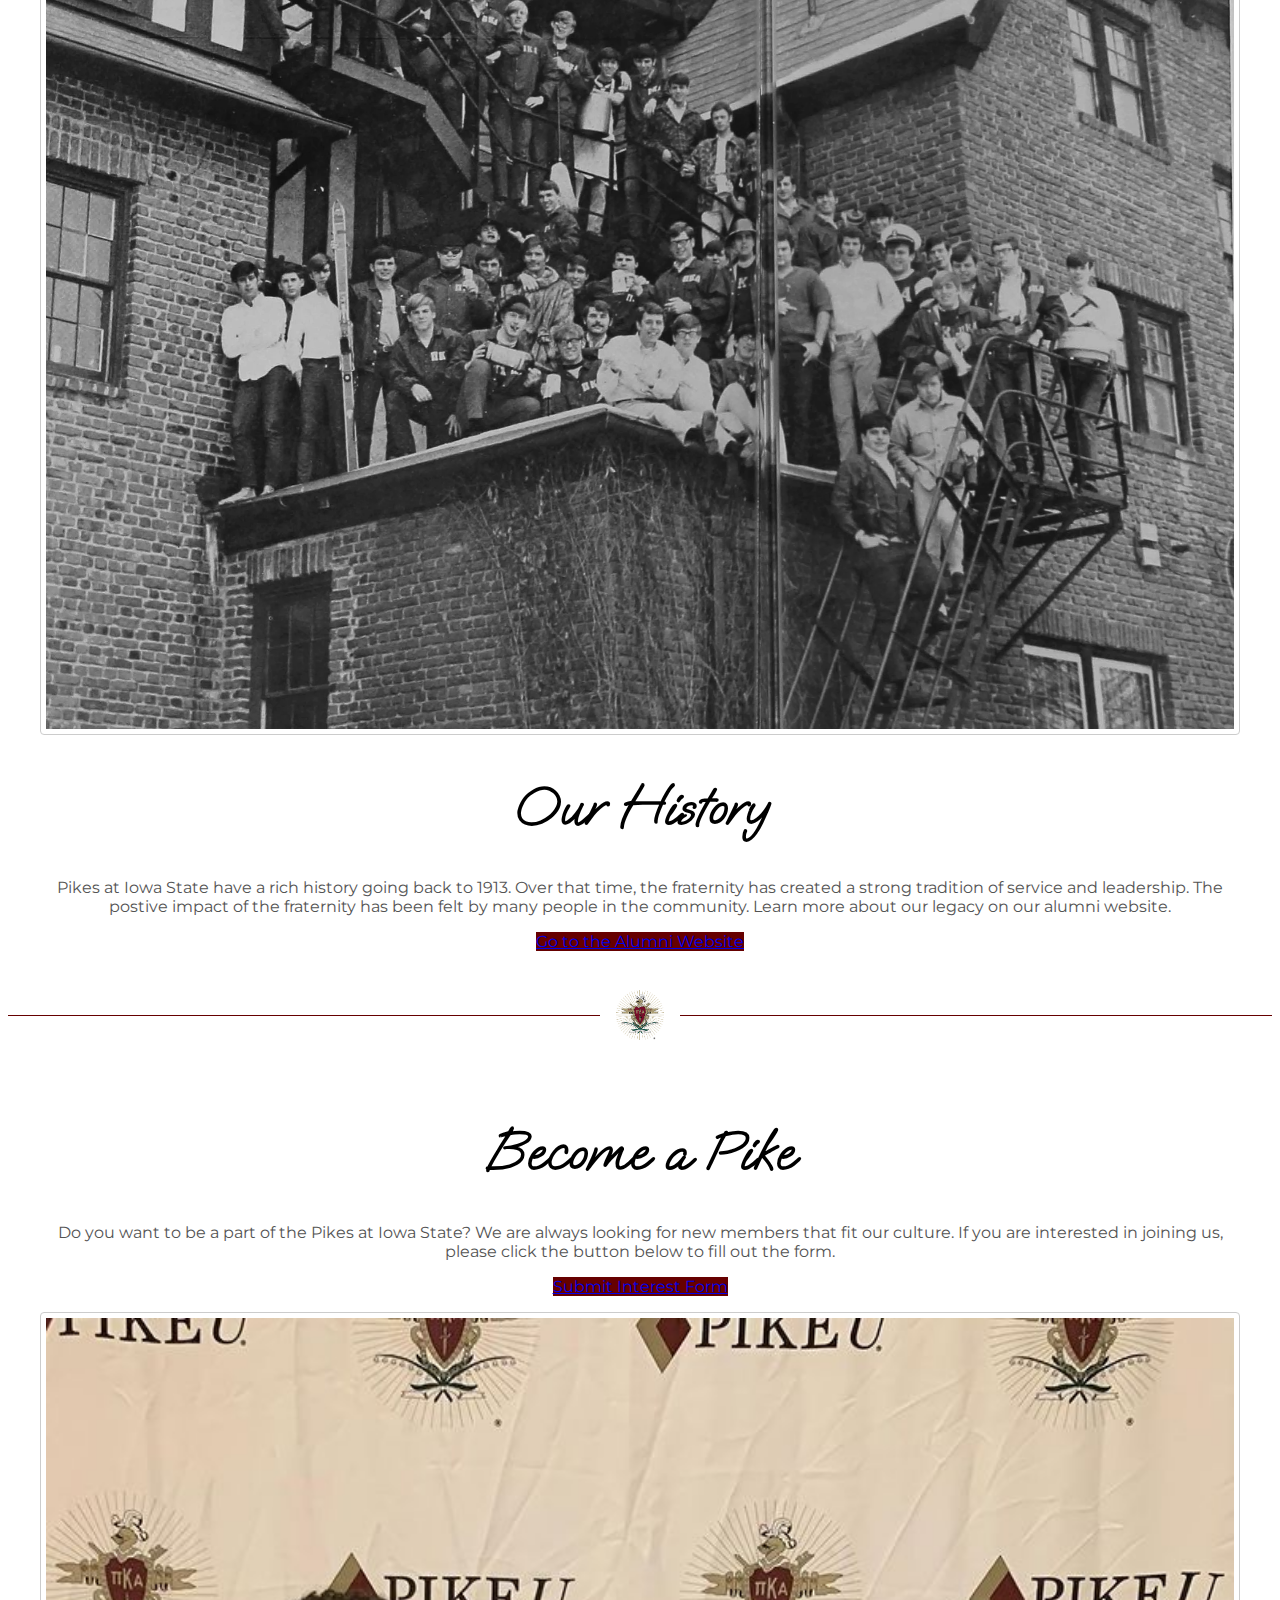
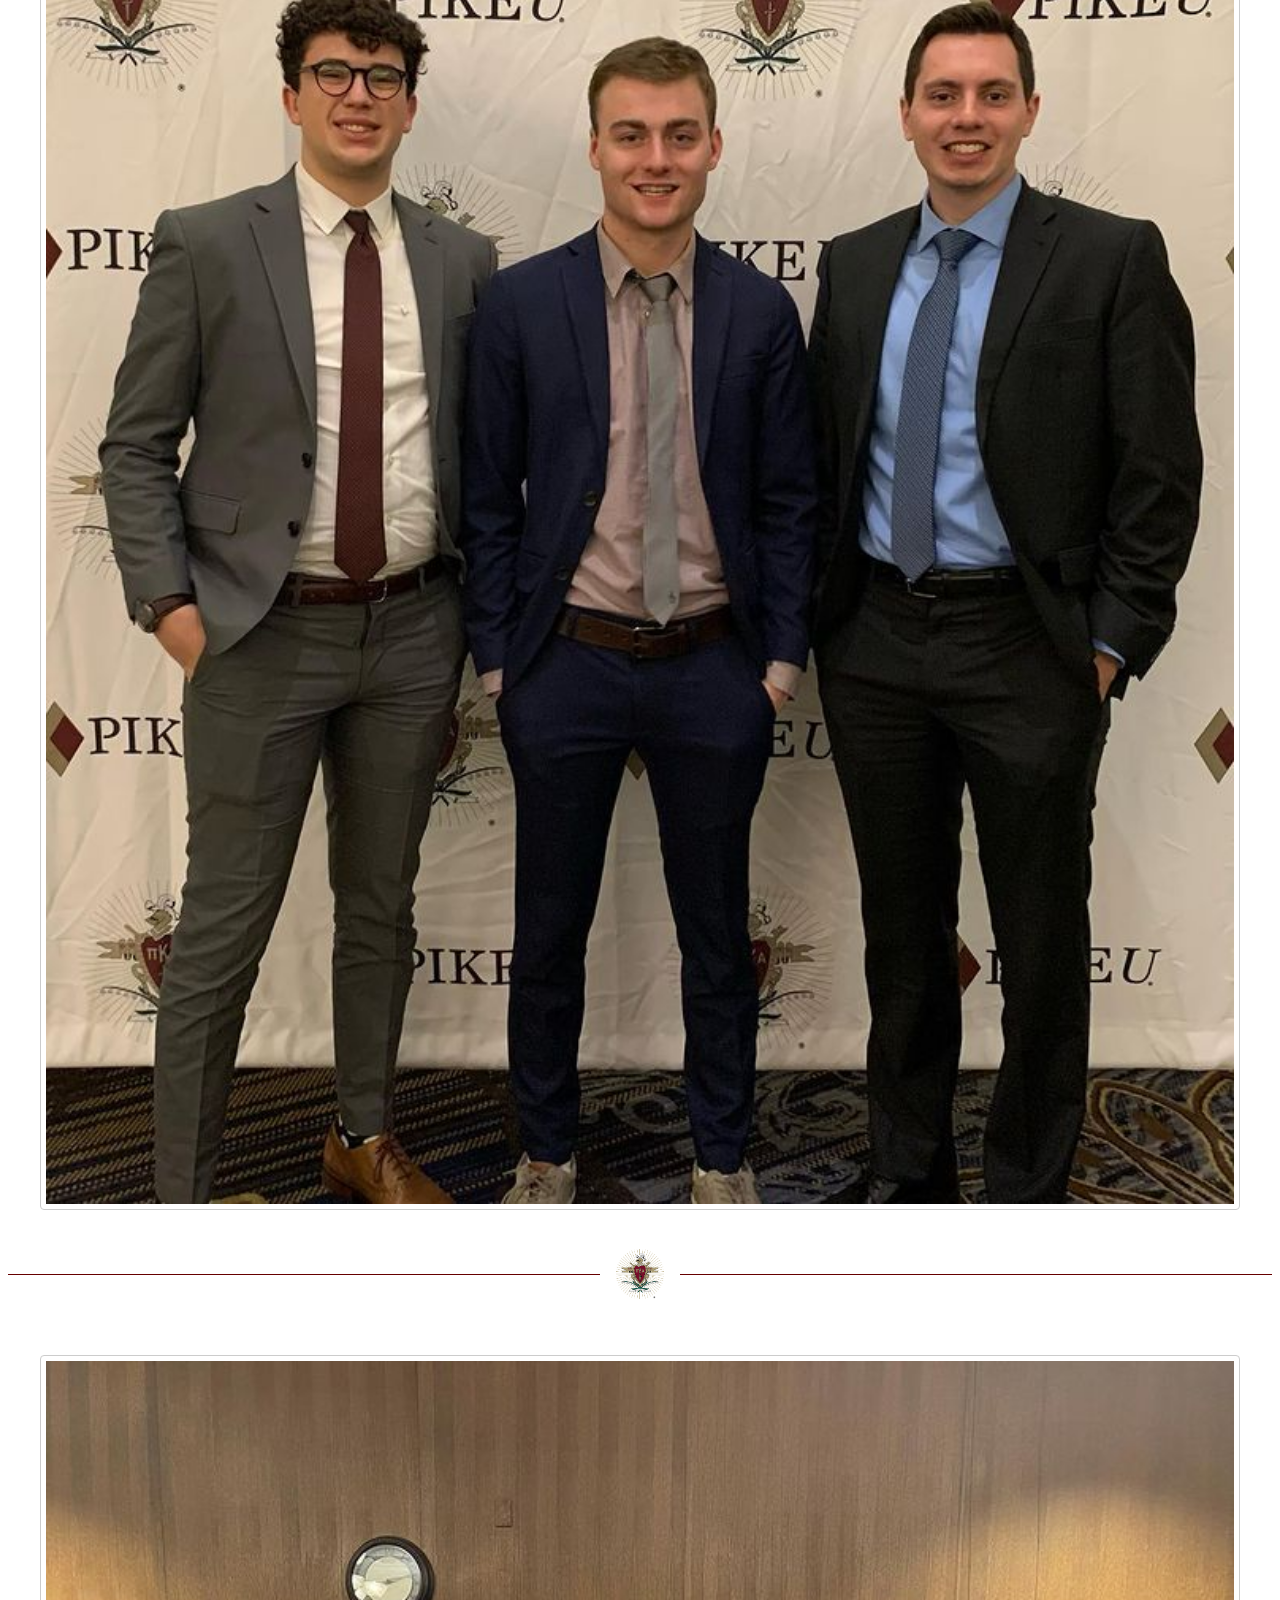
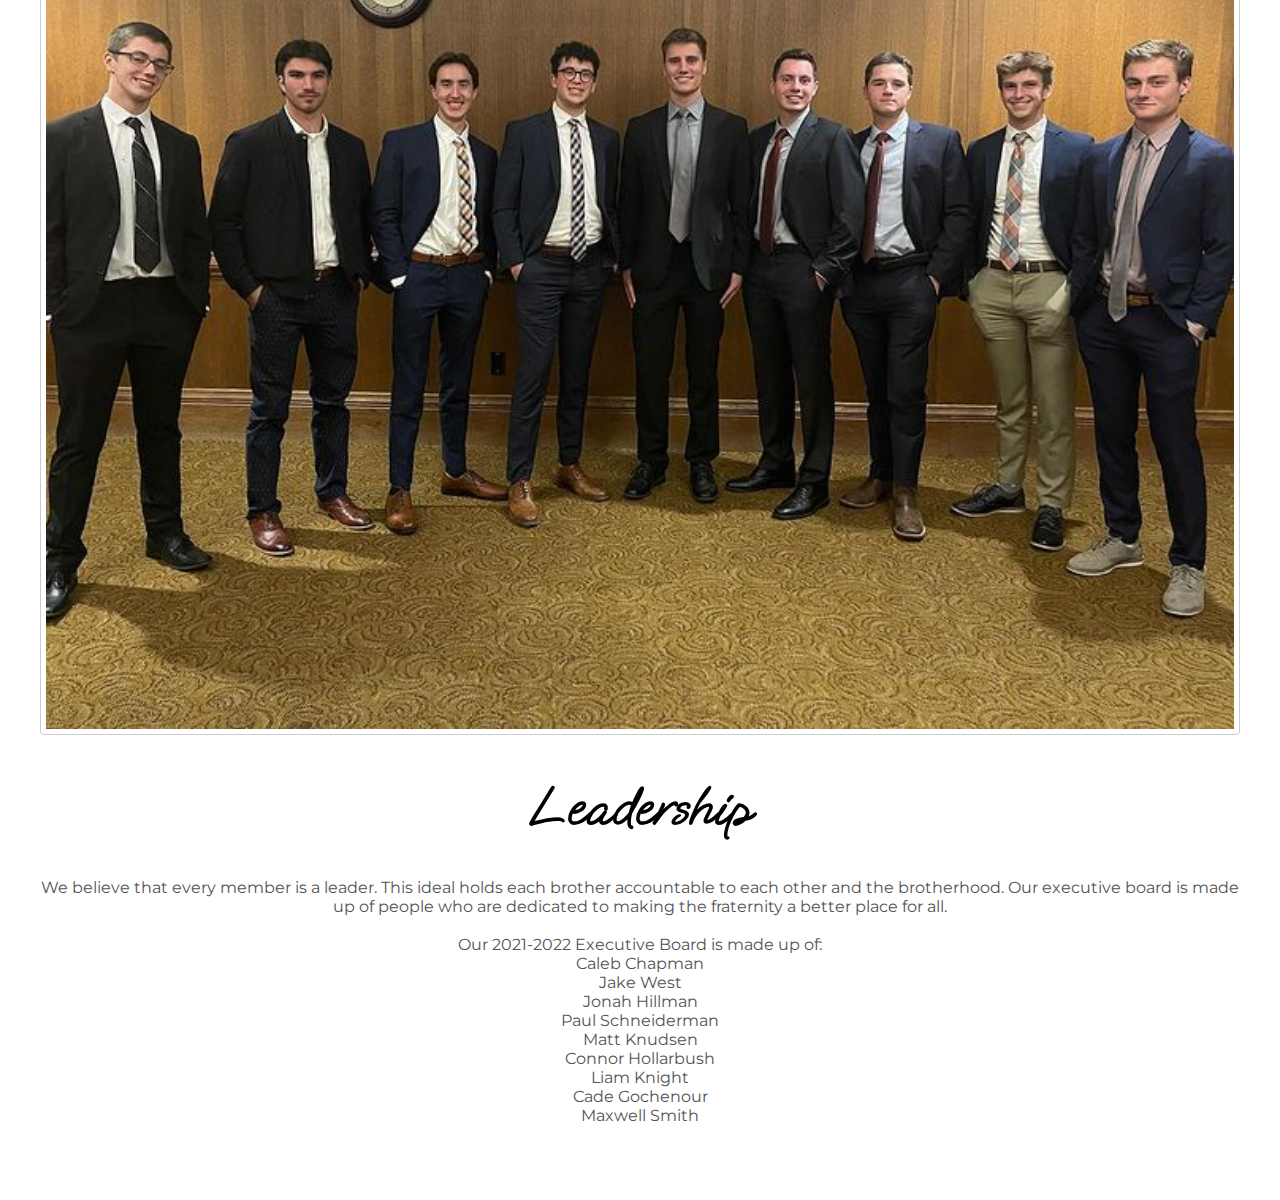
==== commit 4d000802: "clean up" ====
--- a/index.html
+++ b/index.html
@@ -156,12 +156,6 @@
           
             </div>
 
-            <div class="break"><img src="images/PiKappaAlpha.png" /> </div>
-
-            <h2>PKA Links</h2>
-            <a href="">OmegaFi MyPike</a>
-            <a>Instagram</a>
-            <a>Manage Page</a>
         </div>
     </div>
     <br />
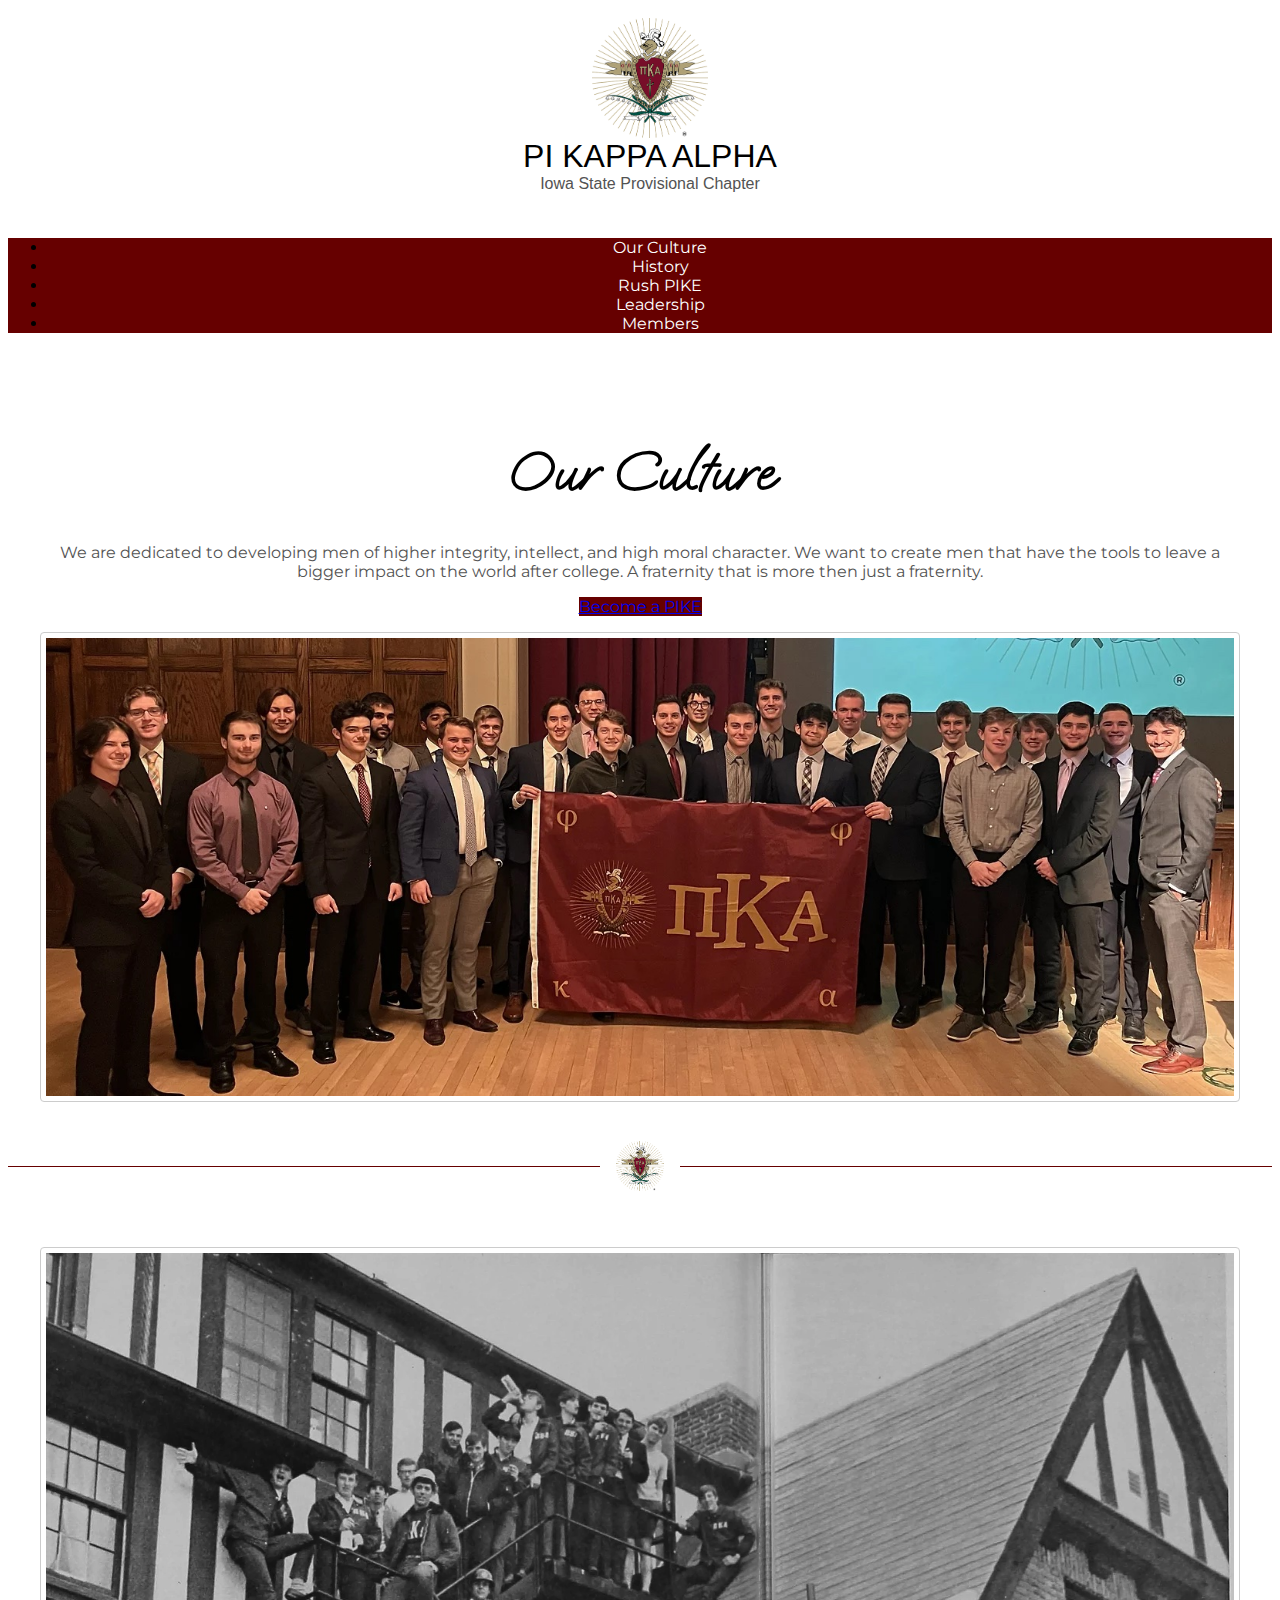
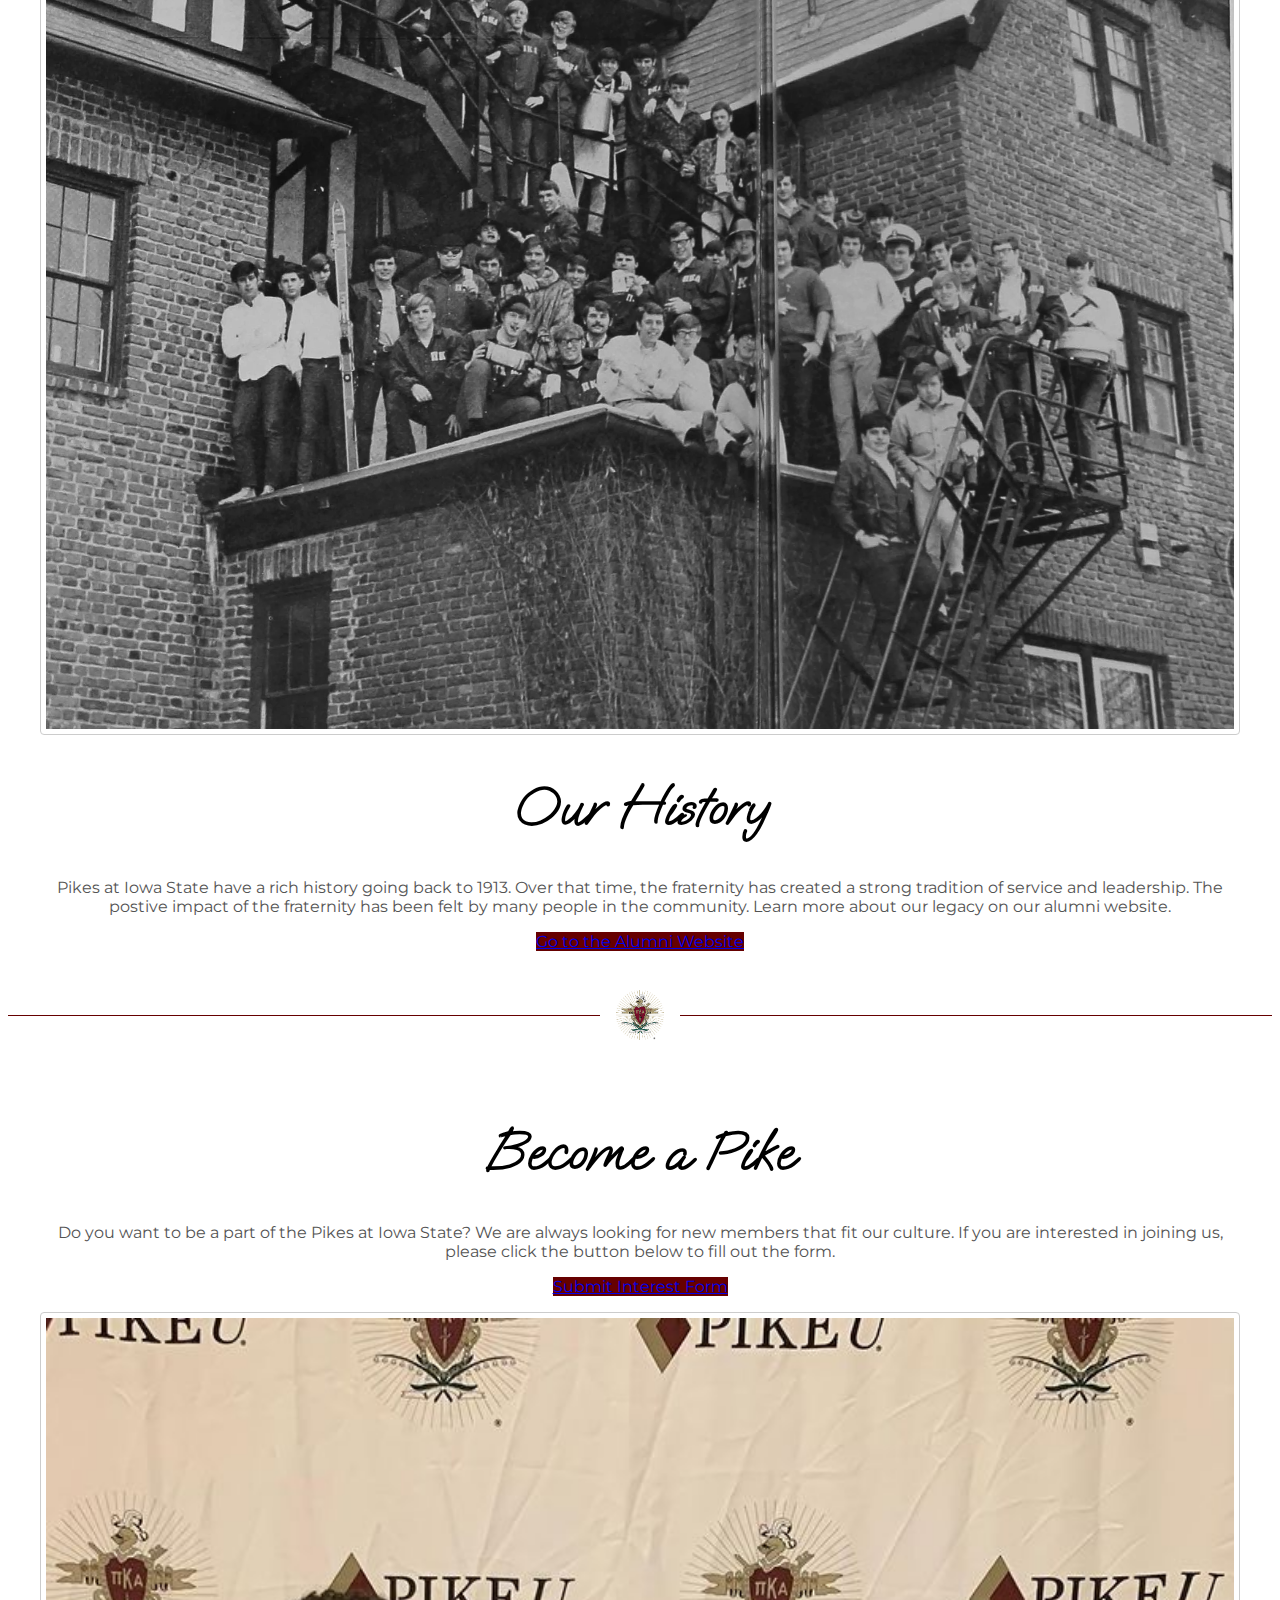
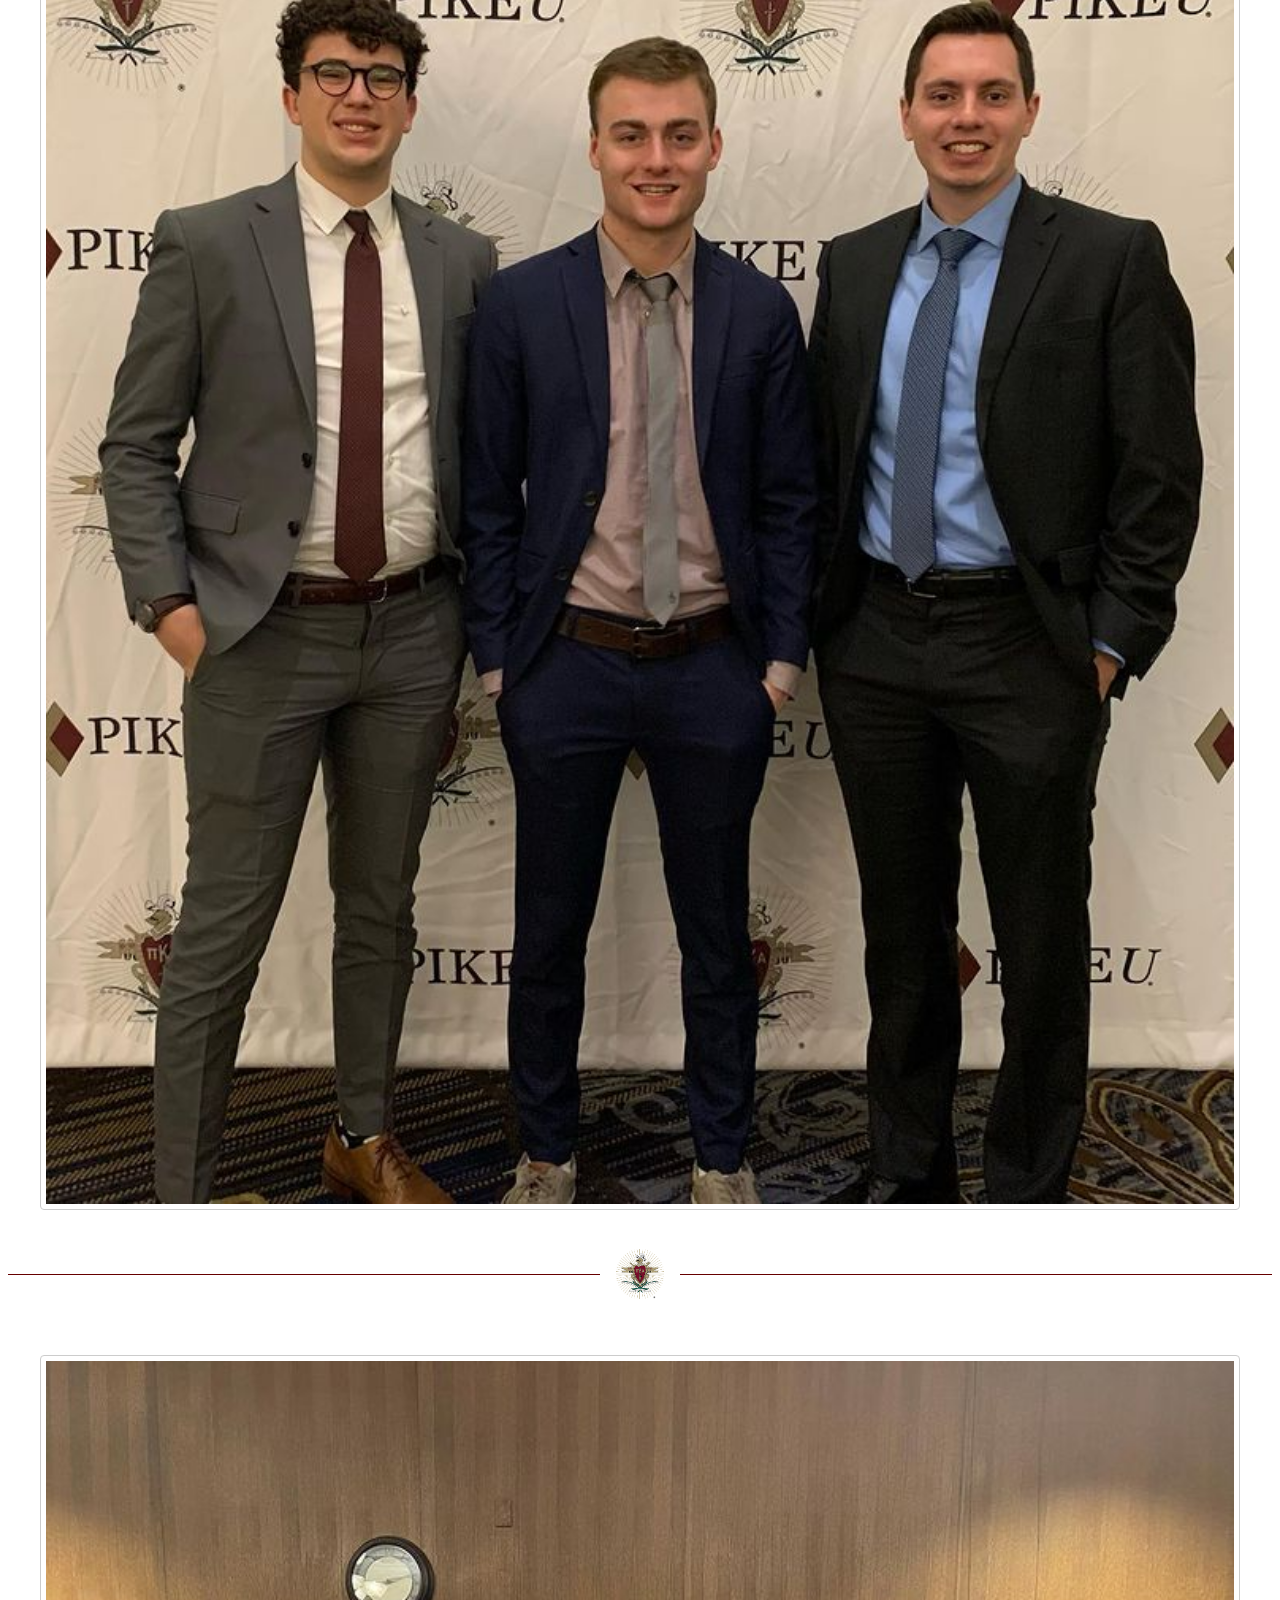
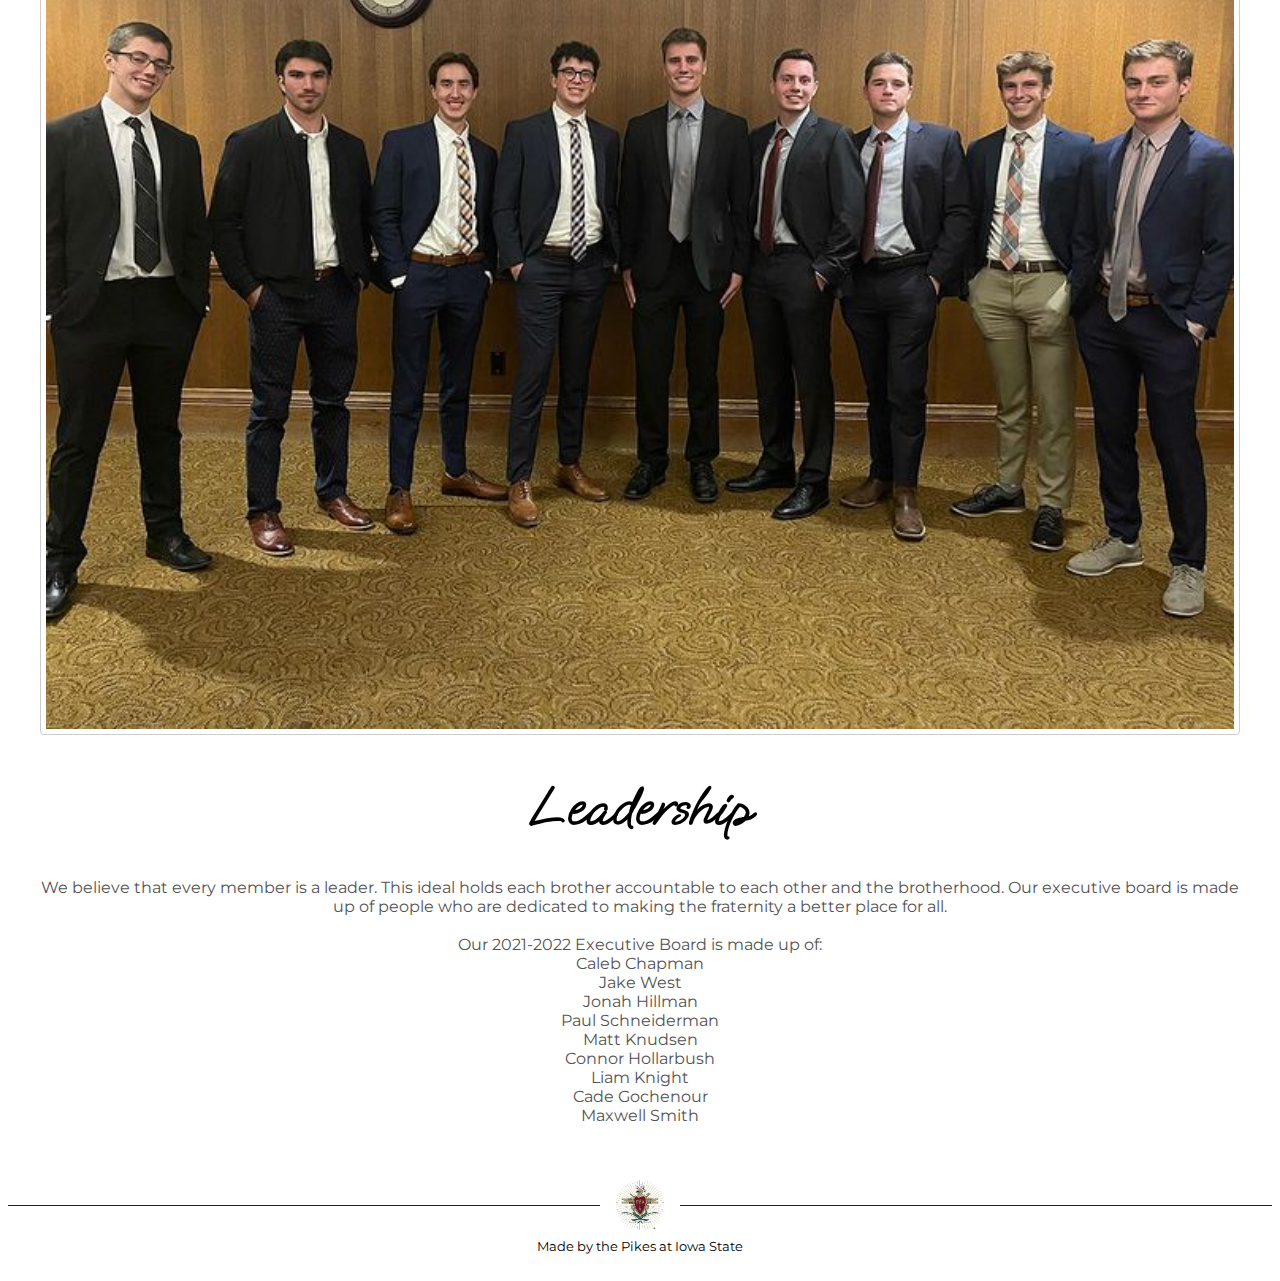
==== commit 98337cc4: "fix link tree" ====
--- a/index.html
+++ b/index.html
@@ -11,8 +11,7 @@
         <!-- Bootstrap helps make the layout -->
         <script src="https://cdn.jsdelivr.net/npm/bootstrap@5.0.2/dist/js/bootstrap.bundle.min.js" integrity="sha384-MrcW6ZMFYlzcLA8Nl+NtUVF0sA7MsXsP1UyJoMp4YLEuNSfAP+JcXn/tWtIaxVXM" crossorigin="anonymous"></script>
         <link href="https://cdn.jsdelivr.net/npm/bootstrap@5.0.2/dist/css/bootstrap.min.css" rel="stylesheet" integrity="sha384-EVSTQN3/azprG1Anm3QDgpJLIm9Nao0Yz1ztcQTwFspd3yD65VohhpuuCOmLASjC" crossorigin="anonymous">
-
-        <!-- This is the css file that helps make the website look good -->
+        <link rel="stylesheet" href="https://cdnjs.cloudflare.com/ajax/libs/font-awesome/6.0.0-beta3/css/all.min.css" integrity="sha512-Fo3rlrZj/k7ujTnHg4CGR2D7kSs0v4LLanw2qksYuRlEzO+tcaEPQogQ0KaoGN26/zrn20ImR1DfuLWnOo7aBA==" crossorigin="anonymous" referrerpolicy="no-referrer" />        <!-- This is the css file that helps make the website look good -->
         <link rel="stylesheet" type="text/css" href="style.css">
 
         <link rel="preconnect" href="https://fonts.googleapis.com">
@@ -155,7 +154,10 @@
 
           
             </div>
-
+            <div class="break"><img src="images/PiKappaAlpha.png" /> </div>
+            <div style="text-align: center; width:100%">
+            <small >
+Made by the Pikes at Iowa State</small></div>
         </div>
     </div>
     <br />
